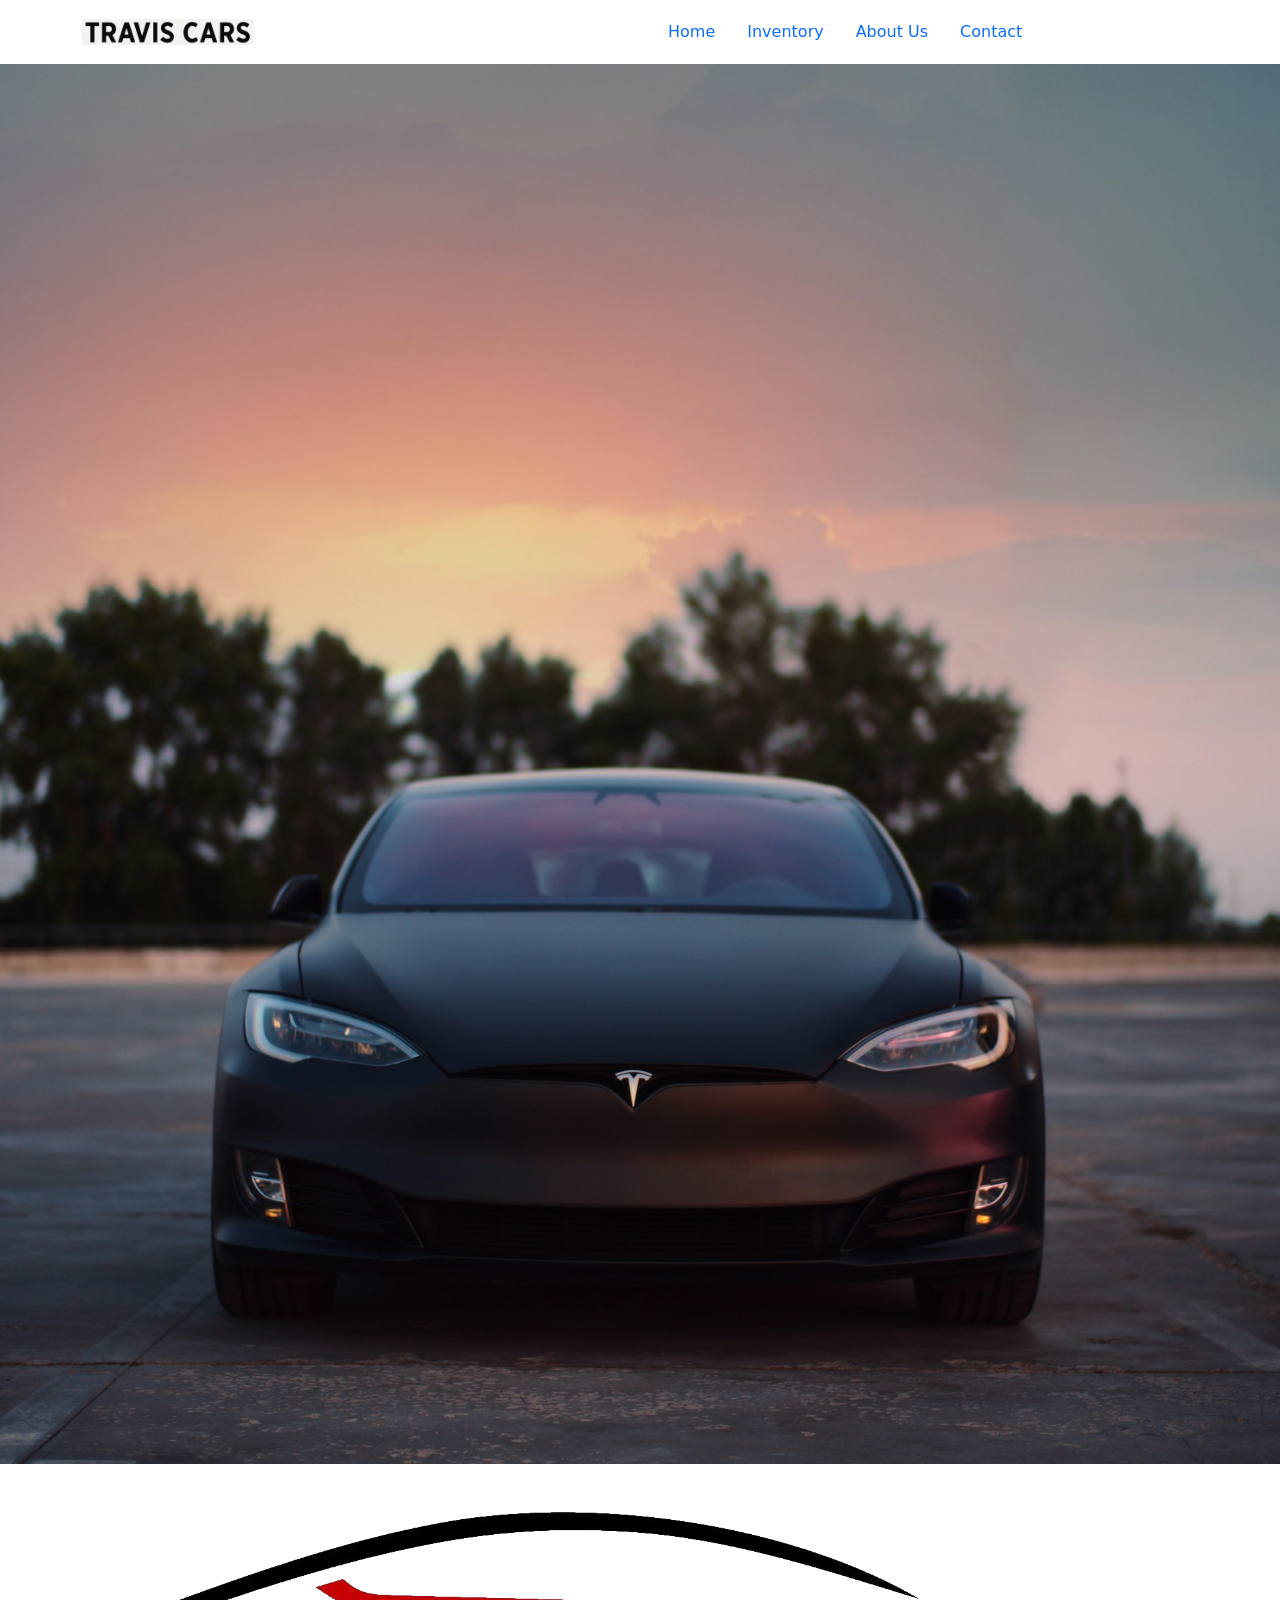
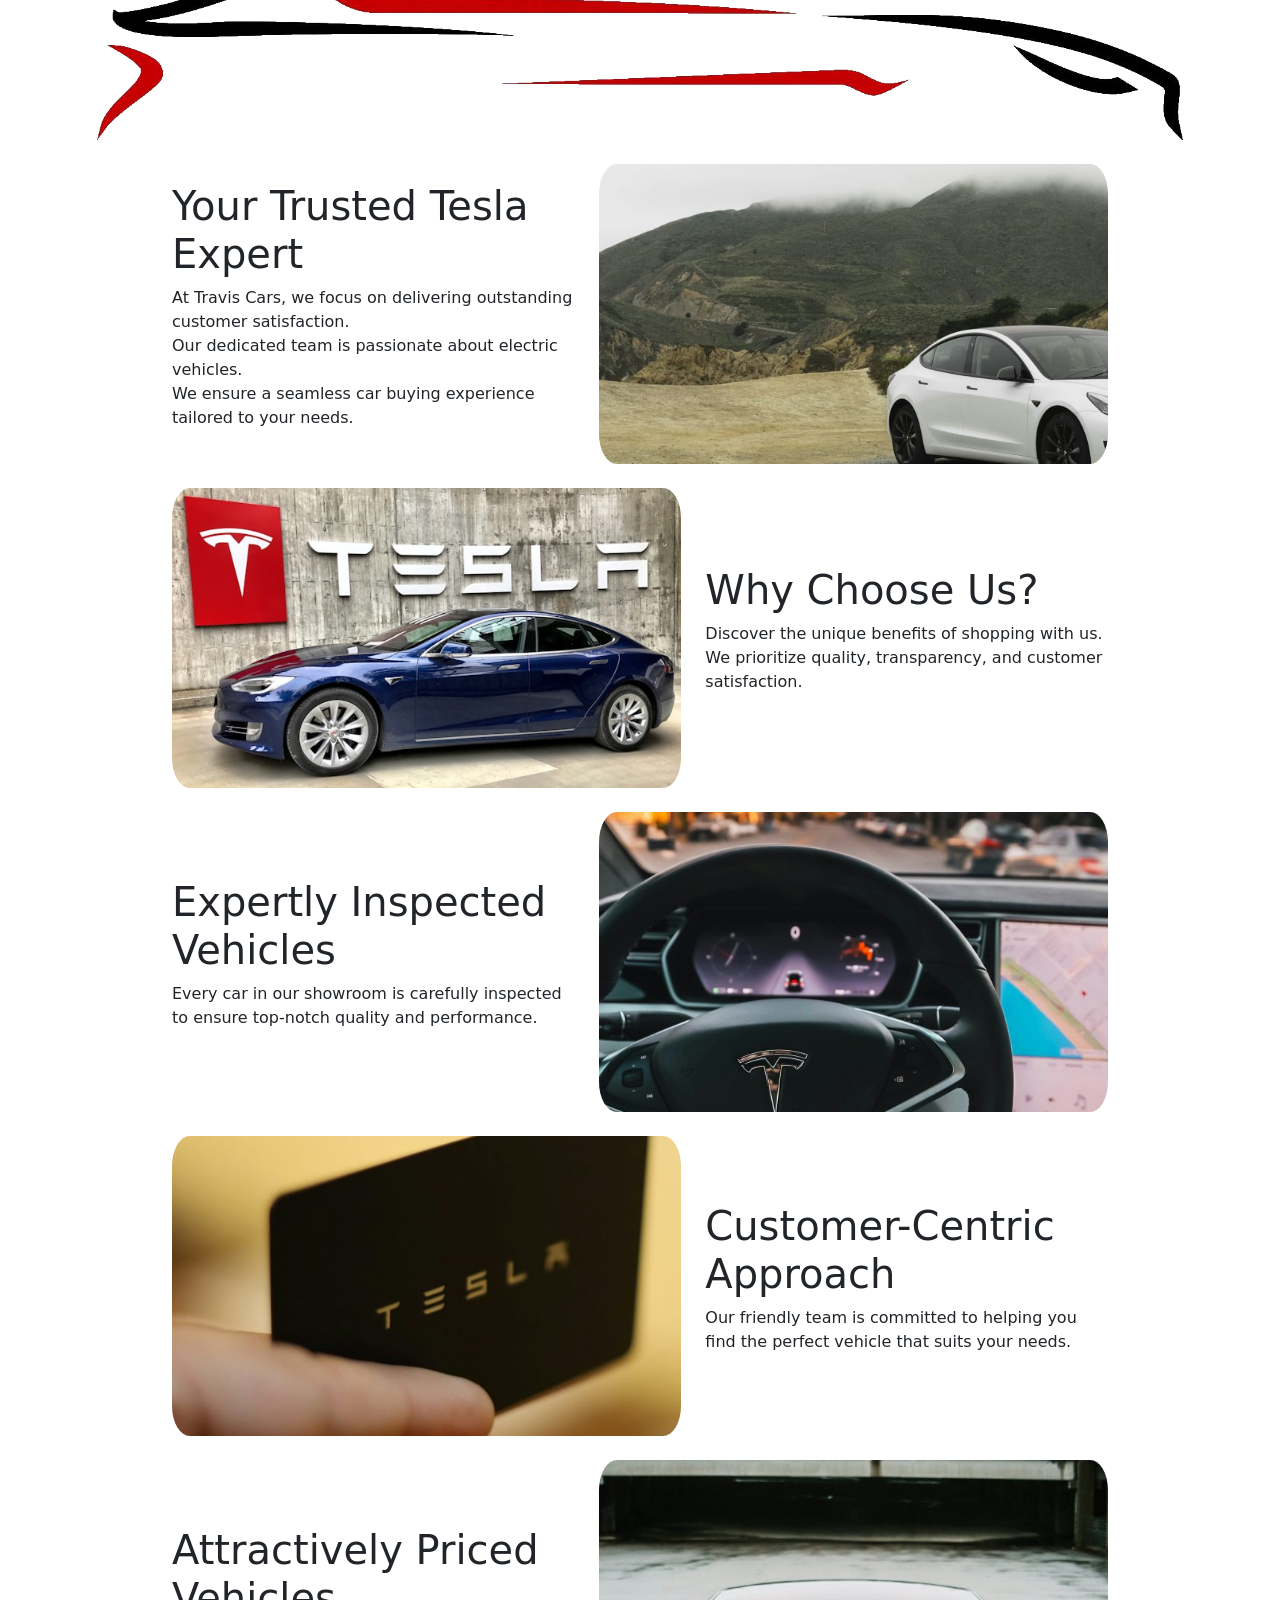
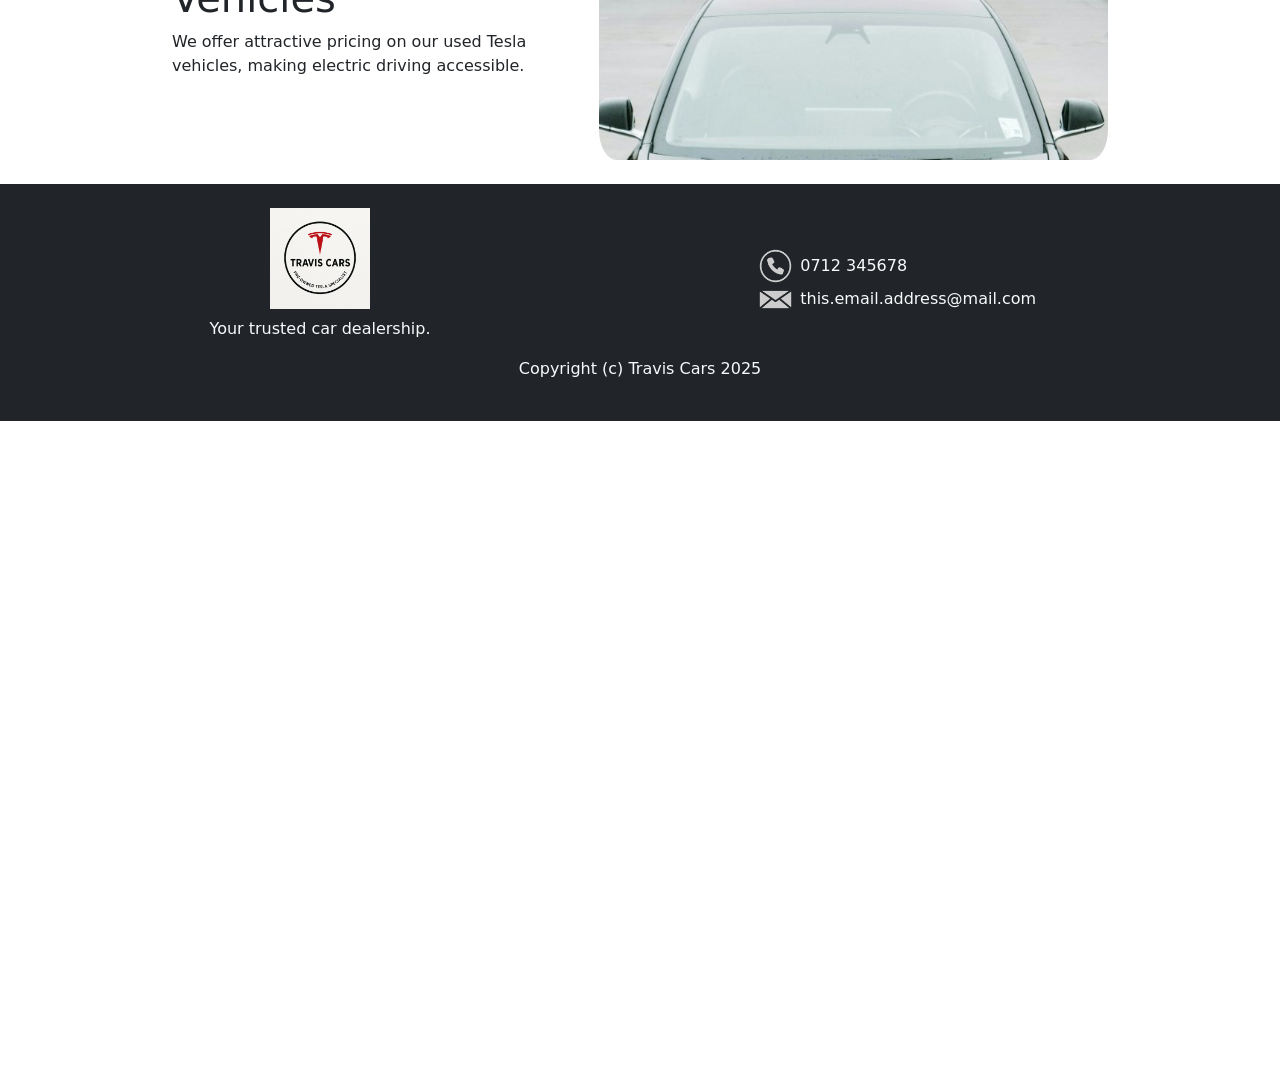
==== index.html @ 4737e1dd "Initial creation of main page Hero image, about us tiles, header, footer, with video at bottom for g" ====
<!DOCTYPE html>
<html lang="en">
<head>
    <meta charset="UTF-8">
    <meta name="viewport" content="width=device-width, initial-scale=1.0">
    <title>Document</title>

    <link href="https://cdn.jsdelivr.net/npm/bootstrap@5.0.2/dist/css/bootstrap.min.css" rel="stylesheet" integrity="sha384-EVSTQN3/azprG1Anm3QDgpJLIm9Nao0Yz1ztcQTwFspd3yD65VohhpuuCOmLASjC" crossorigin="anonymous">
    <link href="https://fonts.cdnfonts.com/css/dejavu-sans" rel="stylesheet" defer>
    <link rel="stylesheet" href="./css/styles.css">
</head>
<body>
    <!-- Titlebar: branding, quick links -->
    <header class="container py-1 smoke-bg">
        <div class="row justify-content-between align-items-center">
            <div class="col">
                <img src="./img/travis-logo-sml-172x26.png" alt="Travis cars logo">
            </div>
            <div class="navbar col">
                <ul class="nav">
                    <li class="nav-item"><a class="nav-link" href="#">Home</a></li>
                    <li class="nav-item"><a class="nav-link" href="#">Inventory</a></li>
                    <li class="nav-item"><a class="nav-link" href="#">About Us</a></li>
                    <li class="nav-item"><a class="nav-link" href="#">Contact</a></li>
                </ul>
            </div>
        </div>
    </header>

    <!-- Main content -->
    <main>
        <!-- Hero and carousel and titles -->
        <!-- TODO overlay titles over the bk image and build a carousel -->
        <div class="row">
            <img class="col-12 p-0" src="./img/model-s-front-sunset-1980x2880.jpg" 
                alt="Car parked at sunset" style="height: 1400px; object-fit: cover;">
        </div>

        <!-- car sillouette delineator -->
        <div class="row white-bg justify-content-center">
            <img src="./img/tesla-silhouette-1666x350.png" alt="Silhouette of a car" class="col-10 p-0 mt-5">
        </div>

        <!-- Trusted experts, Why choose us, etc.  Pairs -->
        <section class="container-fluid">

            <!-- Trusted experts -->
            <div class="row justify-content-center align-items-center my-4 gap-0">
                <div class="col-4">
                    <h1>Your Trusted Tesla Expert</h1>
                    <p>
                        At Travis Cars, we focus on delivering outstanding customer satisfaction.<br>
                        Our dedicated team is passionate about electric vehicles. <br>
                        We ensure a seamless car buying experience tailored to your needs.
                    </p>
                </div>
                <img src="./img/tesla-in-front-of=hillside-683x683.jpg" 
                    alt="Car parked in front of misty hillside" class="col-5" 
                    style="height: 300px; object-fit: cover; border-radius: 30px;">
            </div>

            <!-- Why Choose Us -->
            <div class="row justify-content-center align-items-center my-4 gap-0">
                <img src="./img/model-s-in-front-of-sign-683x455.jpg" 
                    alt="Car in front of signage" class="col-5 object-fit-cover"
                    style="height: 300px; object-fit: cover; border-radius: 30px;">
                <div class="col-4">
                    <h1>Why Choose Us?</h1>
                    <p>
                        Discover the unique benefits of shopping with us.<br>
                        We prioritize quality, transparency, and customer satisfaction.
                    </p>
                </div>
            </div>
           
            <!-- Inspected Vehicles -->
            <div class="row justify-content-center align-items-center my-4 gap-0">
                <div class="col-4">
                    <h1>Expertly Inspected Vehicles</h1>
                    <p>
                        Every car in our showroom is carefully inspected to ensure top-notch quality and performance.
                    </p>
                </div>
                <img src="./img/steering-wheel-683x683.jpg" 
                    alt="Steering wheel image" class="col-5"
                    style="height: 300px; object-fit: cover; border-radius: 30px;">
            </div>

            <!-- Customer Centric -->
            <div class="row justify-content-center align-items-center my-4 gap-0">
                <img src="./img/key-card-683x683.jpg" 
                    alt="Tesla keycard image" class="col-5"
                    style="height: 300px; object-fit: cover; border-radius: 30px;">
                <div class="col-4">
                    <h1>Customer-Centric Approach</h1>
                    <p>
                        Our friendly team is committed to helping you find the perfect vehicle that suits your needs.
                    </p>
                </div>
            </div>
 
            <!-- Attractive Pricing -->
            <div class="row justify-content-center align-items-center my-4 gap-0">
                <div class="col-4">
                    <h1>Attractively Priced Vehicles</h1>
                    <p>
                        We offer attractive pricing on our used Tesla vehicles, making electric driving accessible.
                    </p>
                </div>
                <img src="./img/car-nose-view-683x683.jpg" 
                    alt="Car nose view image" class="col-5"
                    style="height: 300px; object-fit: cover; border-radius: 30px;">
            </div>
        </section>

        <!-- Testimonials and statistics carousel -->

        <!-- Contact us form, contacts, and map -->
    </main>

    <!-- Footer Section -->
    <footer class="container-fluid bg-dark text-light py-4 justify-content-around">

        <div class="row justify-content-around align-items-center">

            <!-- Footer branding -->
            <div class="col-4">
                <div class="d-flex flex-column justify-content-center align-items-center gap-2">
                    <img src="./img/travis-logo-188x188.png" alt="" class="img-fluid col-3">
                    <p class="">Your trusted car dealership.</p>
                </div>
            </div>

            <!-- Contacts -->
            <div class="col-4">
                <div class="d-flex gap-2 align-items-center">
                        <img src="./img/telephone-icon-256.png" alt="phone icon" class="img-fluid col-1" style="filter: invert(80%);">
                        <p class="m-0">0712 345678</p>
                    </div>
                    <div class="d-flex gap-2 align-items-center">
                        <img src="./img/email-icon-2-256.png" alt="email icon" class="img-fluid col-1" style="filter: invert(80%);">
                        <p class="m-0">this.email.address@mail.com</p>
                    </div>
                </div>
            </div>
        </div>

        <!-- Copyright -->
        <p class="text-center">Copyright (c) Travis Cars 2025</p>
    </footer>


<!-- TODO for now, just dropped in at bottom of the page.  JS needed to slow down the video and listen for
    end events.  JS keeps a list of videos that will be played one after another. -->
<video autoplay muted loop playsinline id="tesla-bg" style="width: 100%; object-fit: cover; ">
  <source src="https://www.pexels.com/download/video/8065325/" type="video/mp4" class="p-0 m-0 border-0">
  Your browser does not support the video tag.
</video>


    <script src="https://cdn.jsdelivr.net/npm/bootstrap@5.0.2/dist/js/bootstrap.bundle.min.js" integrity="sha384-MrcW6ZMFYlzcLA8Nl+NtUVF0sA7MsXsP1UyJoMp4YLEuNSfAP+JcXn/tWtIaxVXM" crossorigin="anonymous"></script>
</body>
</html>
---- css/styles.css ----
body {
    font-family: 'DejaVu Sans', sans-serif;
}
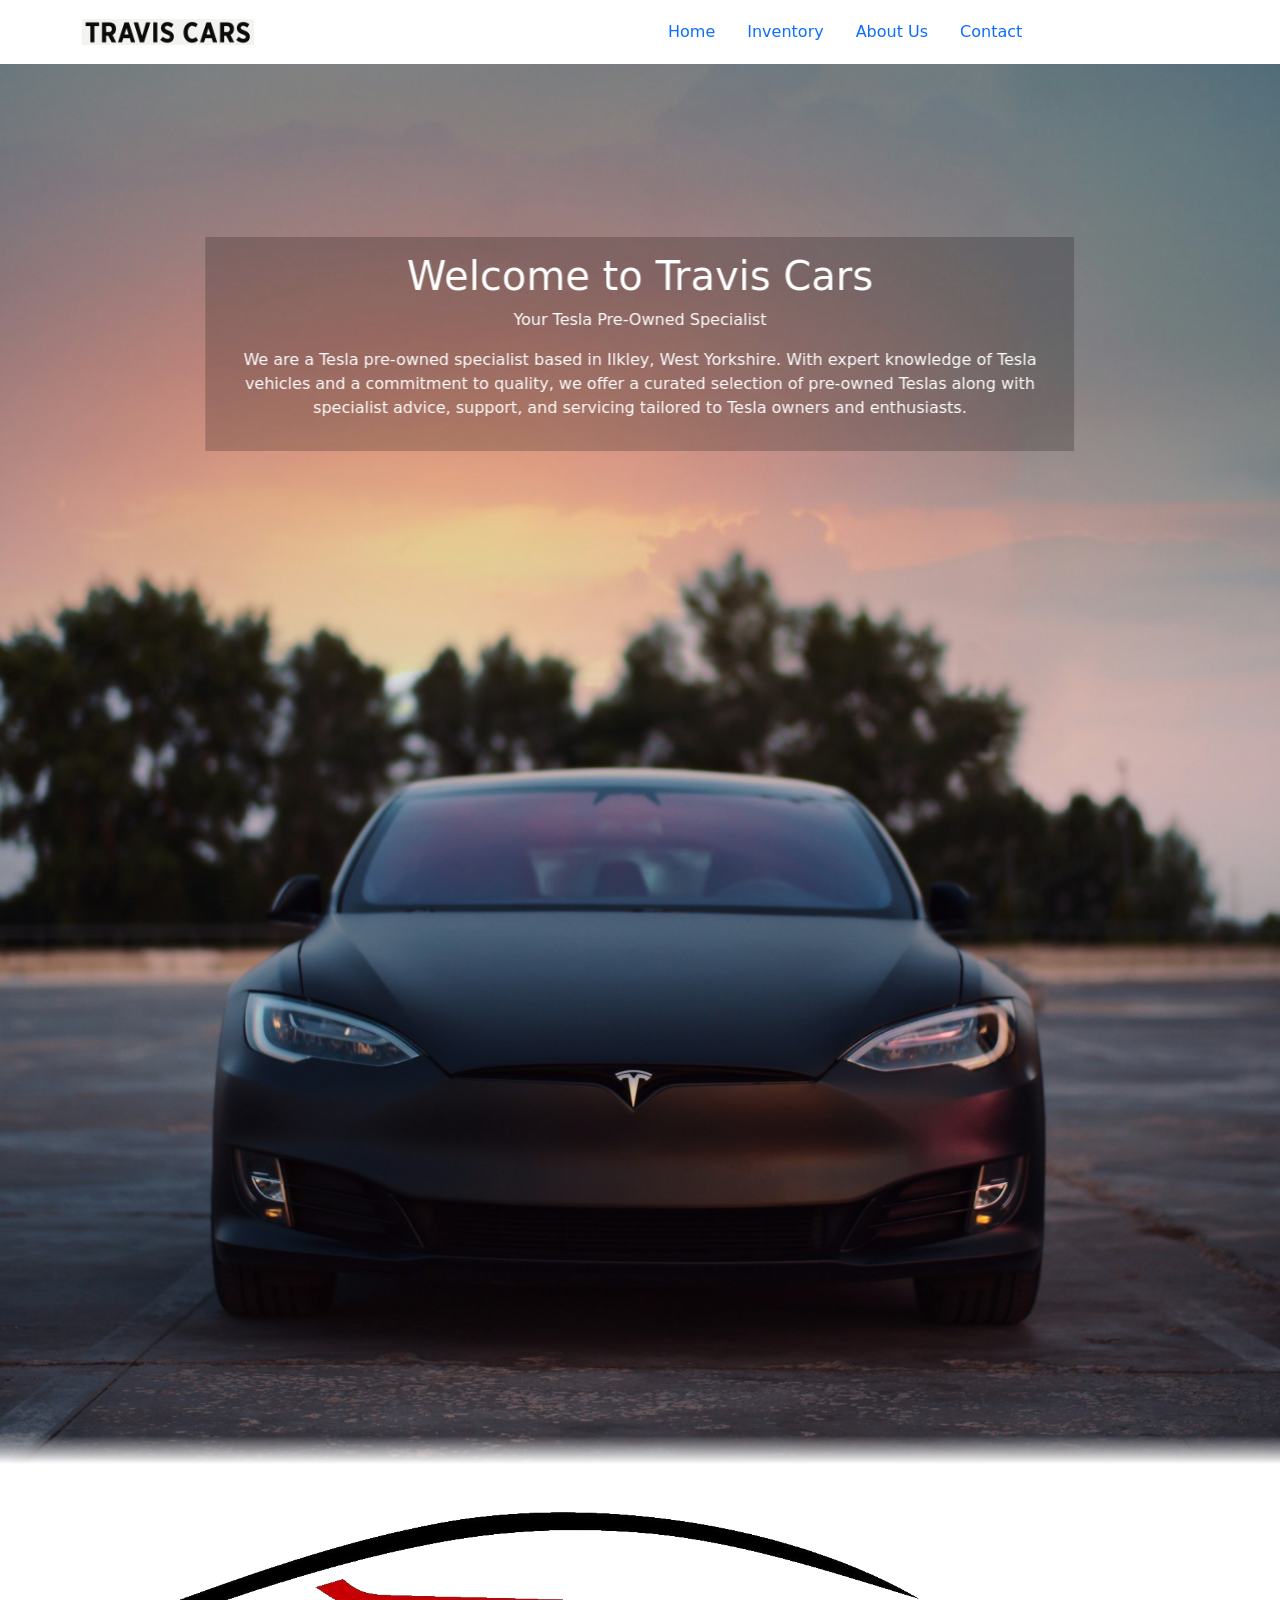
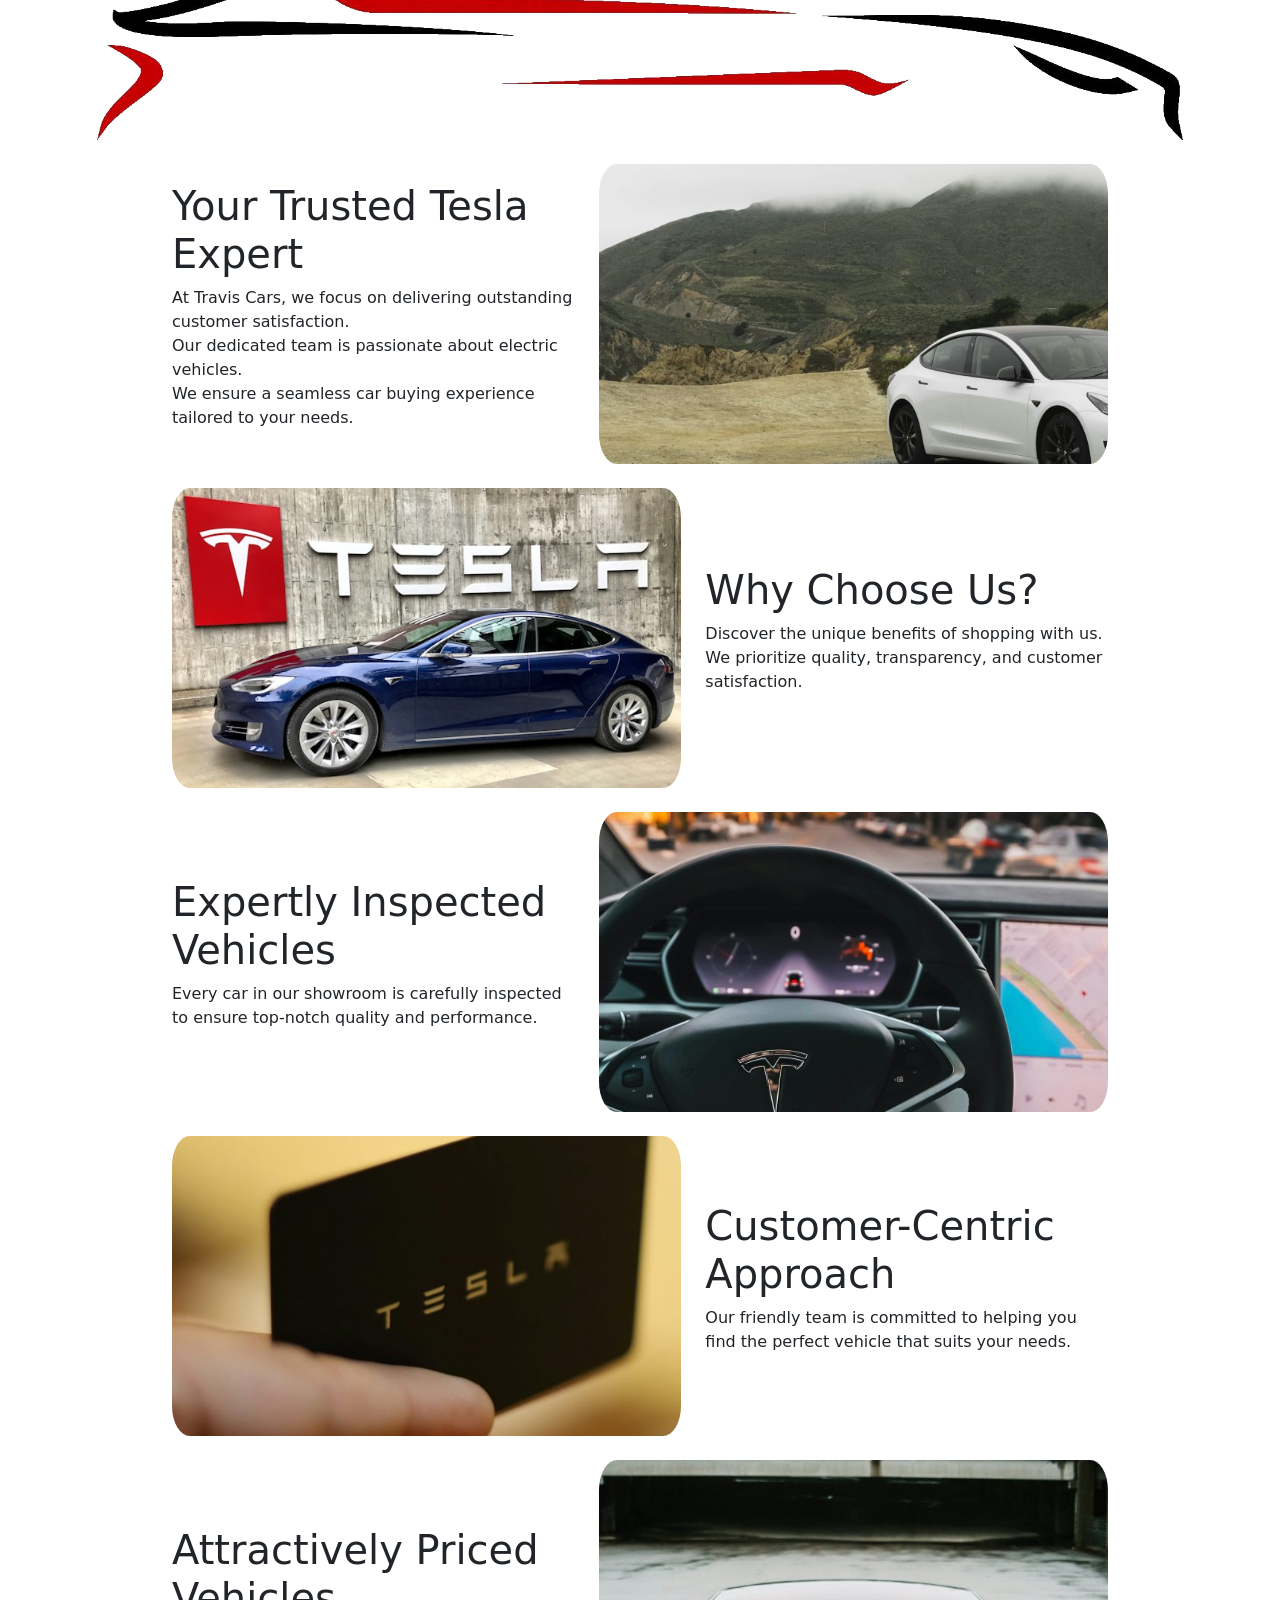
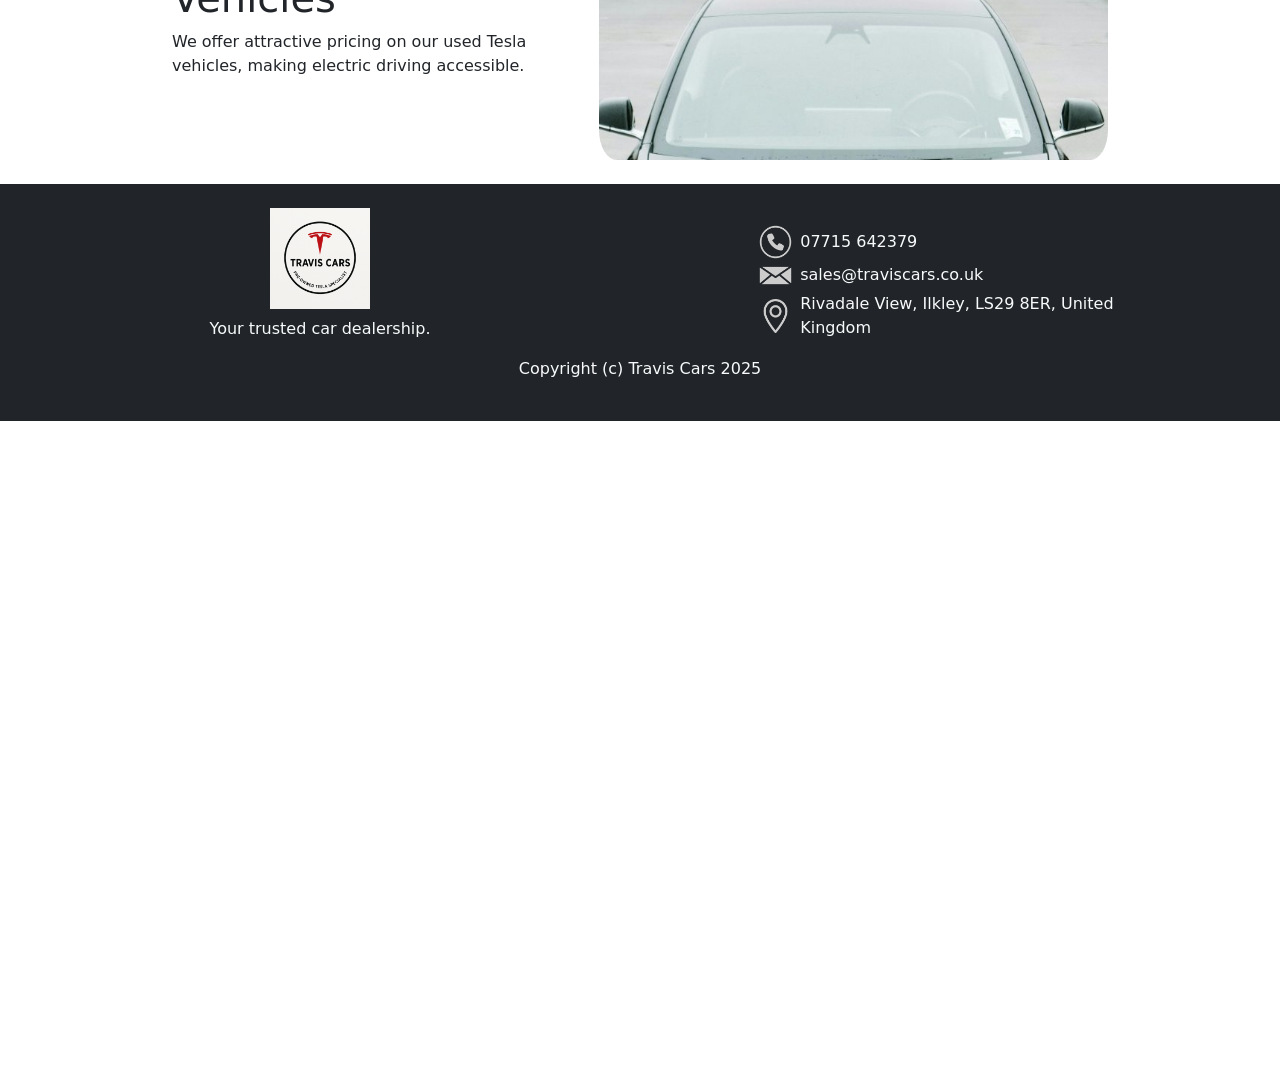
==== commit ff2b1aef: "Hero overlay title, and footer updates Organised footer some more - added address with icon. Overlay" ====
--- a/index.html
+++ b/index.html
@@ -31,9 +31,22 @@
     <main>
         <!-- Hero and carousel and titles -->
         <!-- TODO overlay titles over the bk image and build a carousel -->
-        <div class="row">
-            <img class="col-12 p-0" src="./img/model-s-front-sunset-1980x2880.jpg" 
-                alt="Car parked at sunset" style="height: 1400px; object-fit: cover;">
+        <div class="row position-relative">
+            <img class="col-12 p-0" src="./img/model-s-front-sunset-1980x2880.jpg" alt="Car parked at sunset" 
+                style="height: 1400px; object-fit: cover; mask-image: 
+                    linear-gradient(to bottom, black 90%, transparent 100%);
+                    -webkit-mask-image: linear-gradient(to bottom, gray 98%, transparent 100%);">
+            <div class="position-absolute start-50 translate-middle text-center text-white col-8 fade-in-bk-titles"
+                style="" id="welcome-titles">
+                <div class="fade-in-titles">
+                    <h1>Welcome to Travis Cars </h1>
+                    <p>Your Tesla Pre-Owned Specialist</p>
+                    <p>We are a Tesla pre-owned specialist based in Ilkley, West Yorkshire. 
+                        With expert knowledge of Tesla vehicles and a commitment to quality, 
+                        we offer a curated selection of pre-owned Teslas along with specialist 
+                        advice, support, and servicing tailored to Tesla owners and enthusiasts.</p>
+                </div>
+            </div>
         </div>
 
         <!-- car sillouette delineator -->
@@ -135,11 +148,15 @@
             <div class="col-4">
                 <div class="d-flex gap-2 align-items-center">
                         <img src="./img/telephone-icon-256.png" alt="phone icon" class="img-fluid col-1" style="filter: invert(80%);">
-                        <p class="m-0">0712 345678</p>
+                        <p class="m-0">07715 642379</p>
                     </div>
                     <div class="d-flex gap-2 align-items-center">
                         <img src="./img/email-icon-2-256.png" alt="email icon" class="img-fluid col-1" style="filter: invert(80%);">
-                        <p class="m-0">this.email.address@mail.com</p>
+                        <p class="m-0">sales@traviscars.co.uk</p>
+                    </div>
+                    <div class="d-flex gap-2 align-items-center">
+                        <img src="./img/maps-and-flags.png" alt="address icon" class="img-fluid col-1" style="filter: invert(80%);">
+                        <p class="m-0">Rivadale View, Ilkley, LS29 8ER, United Kingdom</p>
                     </div>
                 </div>
             </div>
--- a/css/styles.css
+++ b/css/styles.css
@@ -1,3 +1,47 @@
 body {
     font-family: 'DejaVu Sans', sans-serif;
+}
+
+h1 {
+    font-style:bold;
+}
+
+#welcome-titles {
+    > h1 {
+         font-size: 3rem;
+    }
+
+    > p {
+        font-size: 1rem;
+    }
+
+    background-color: rgba(1,1, 1, 0.2);
+    padding: 15px;
+    top: 20%;
+}
+
+.fade-in-bk-titles {
+    animation: 
+        fade-in-titles-animation 1s /* duration */ 
+        steps(100) /* ensures a hard on/off toggle */ 
+        1; 
+    animation-delay: 1s;
+    animation-fill-mode: forwards;
+    opacity: 0;
+}
+@keyframes fade-in-titles-animation {
+    0%   { opacity: 0; }
+    100% { opacity: 1; }
+}.fade-in-titles {
+    animation: 
+        fade-in-titles-animation 1s /* duration */ 
+        steps(100) /* ensures a hard on/off toggle */ 
+        1; 
+    animation-delay: 2s;
+    animation-fill-mode: forwards;
+    opacity: 0;
+}
+@keyframes fade-in-titles-animation {
+    0%   { opacity: 0; }
+    100% { opacity: 1; }
 }
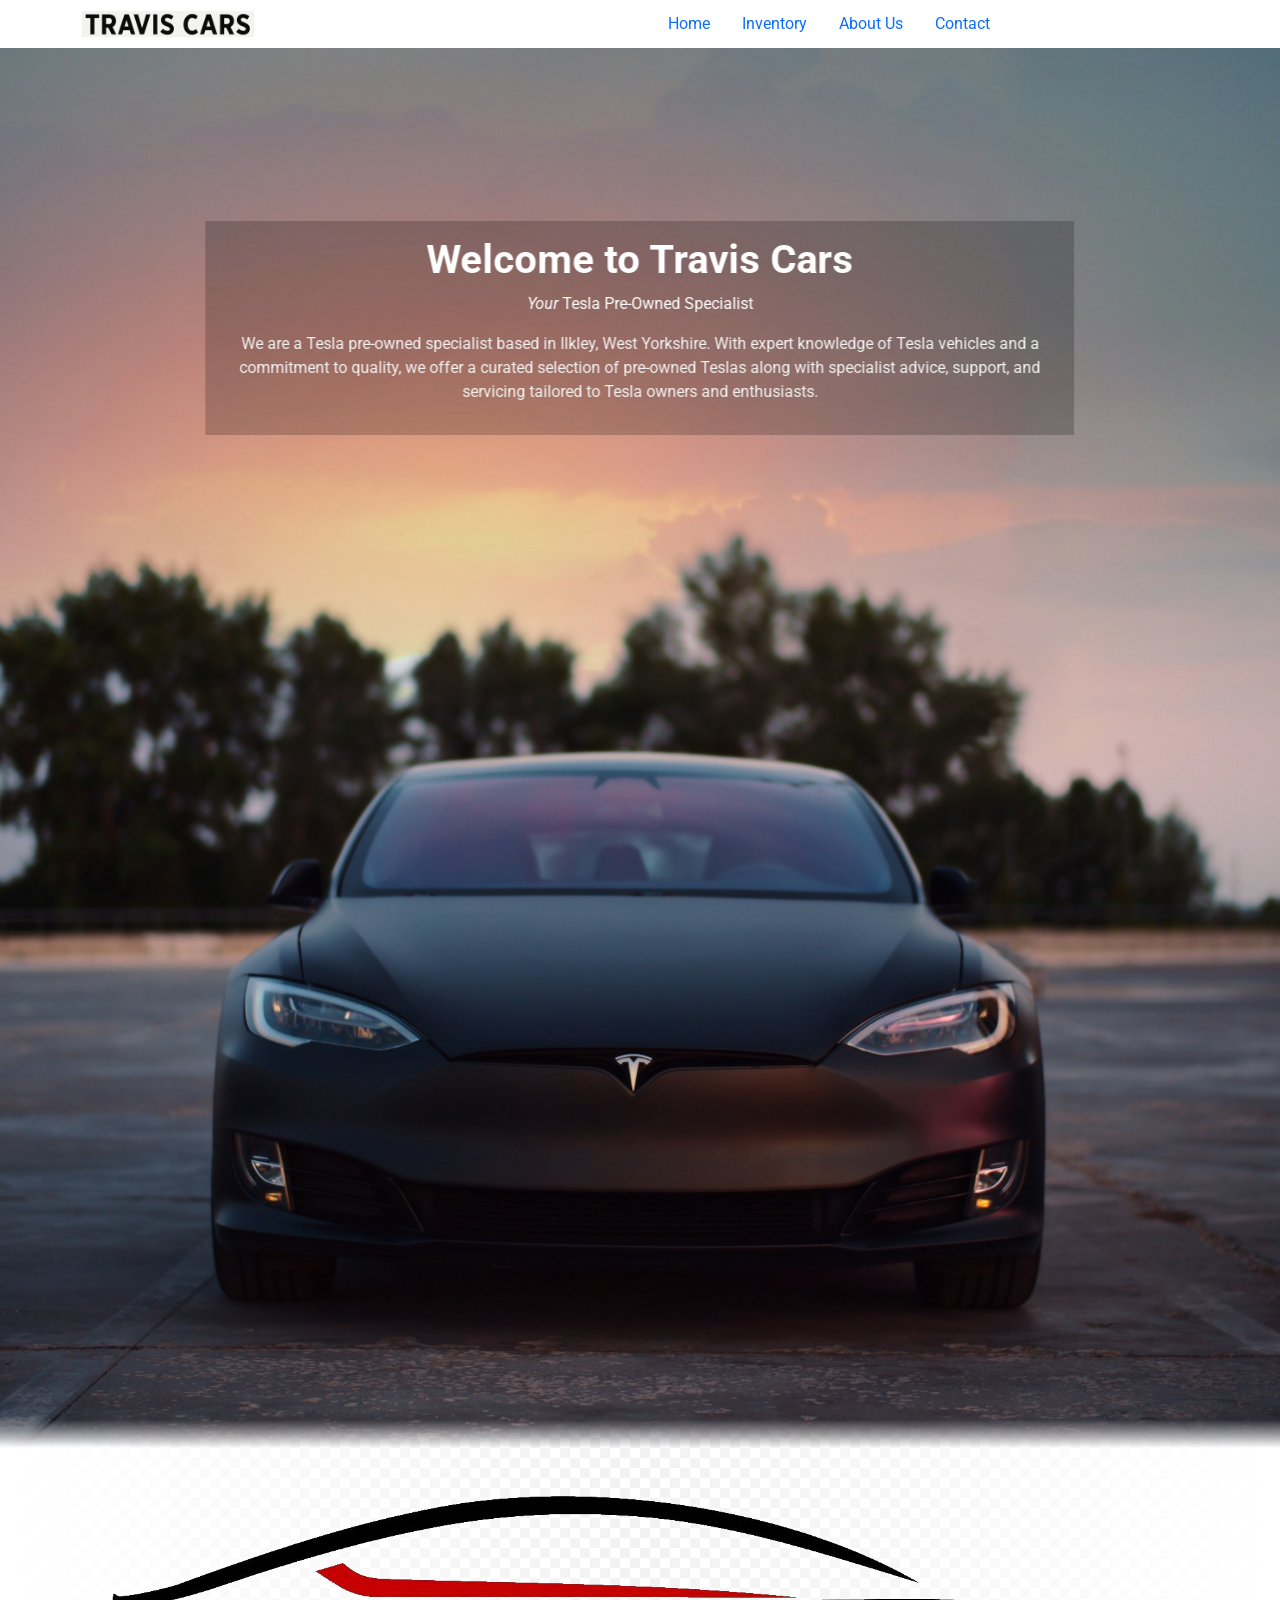
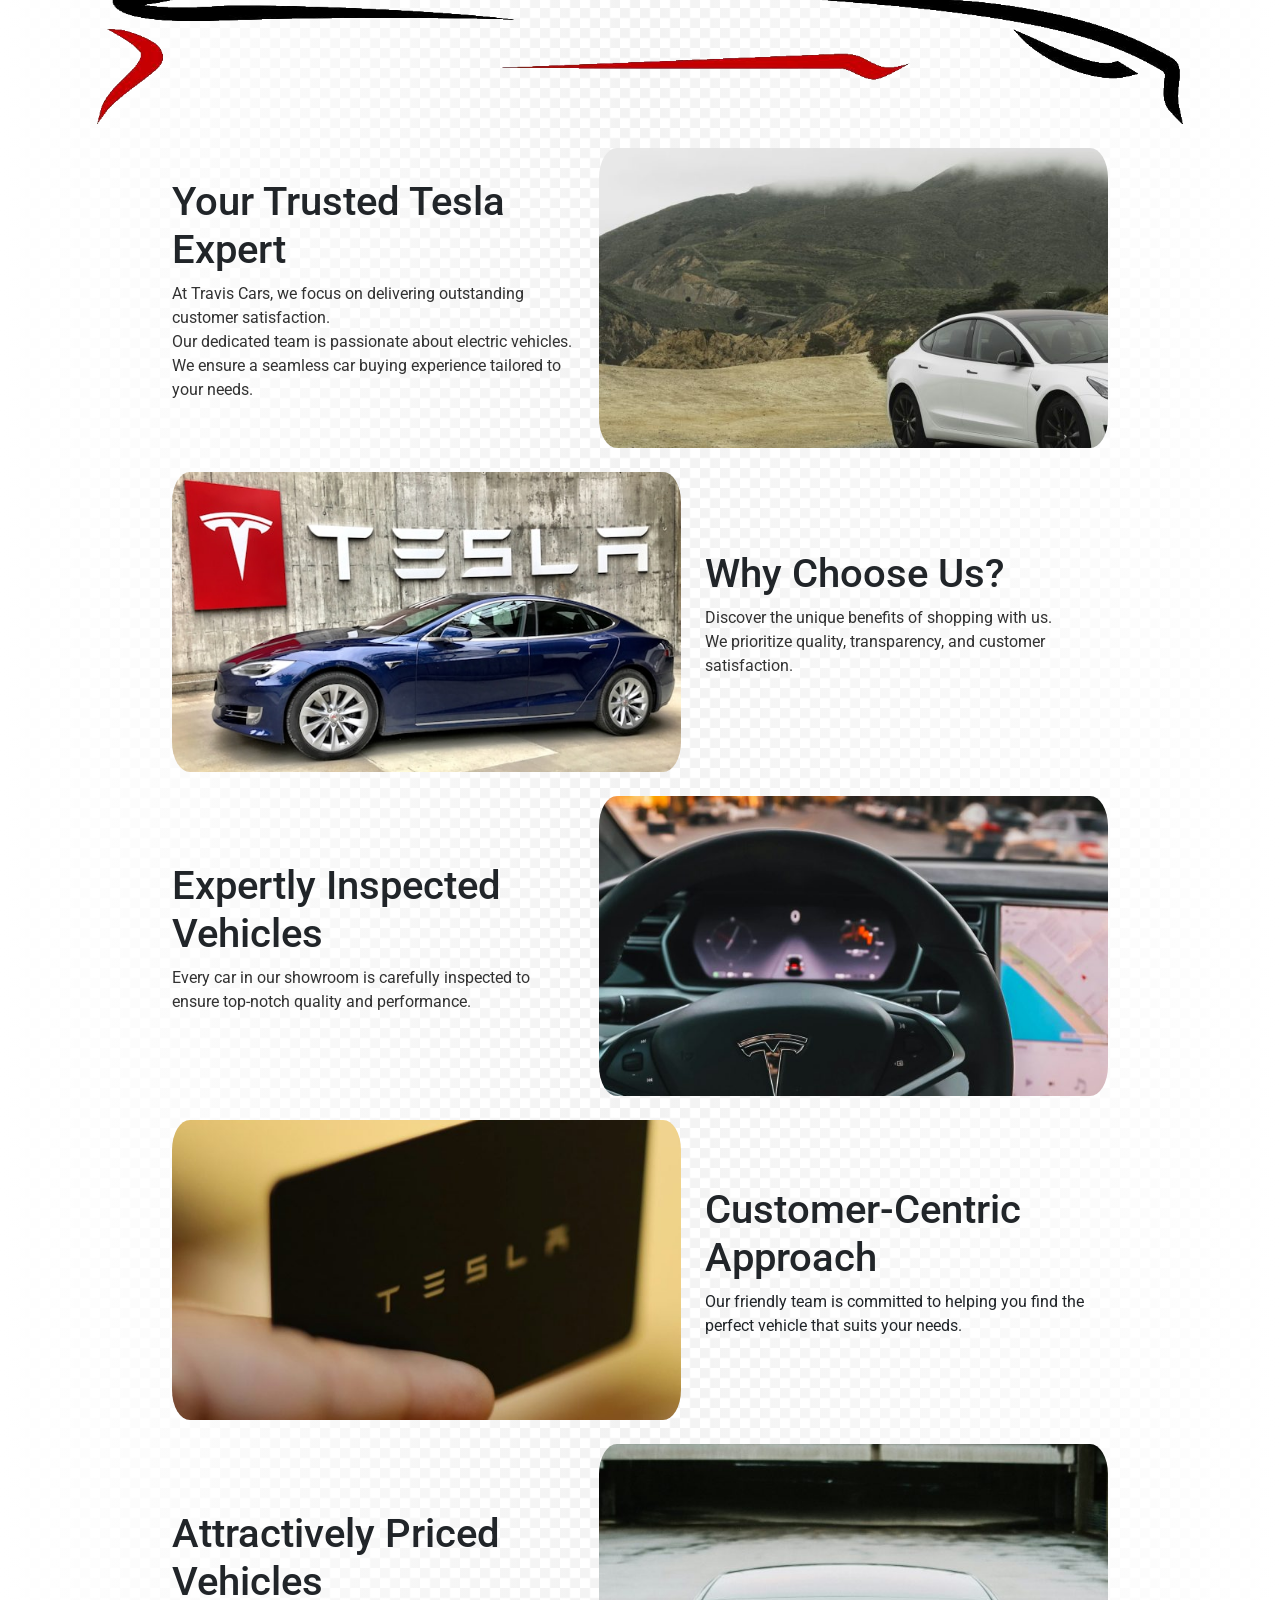
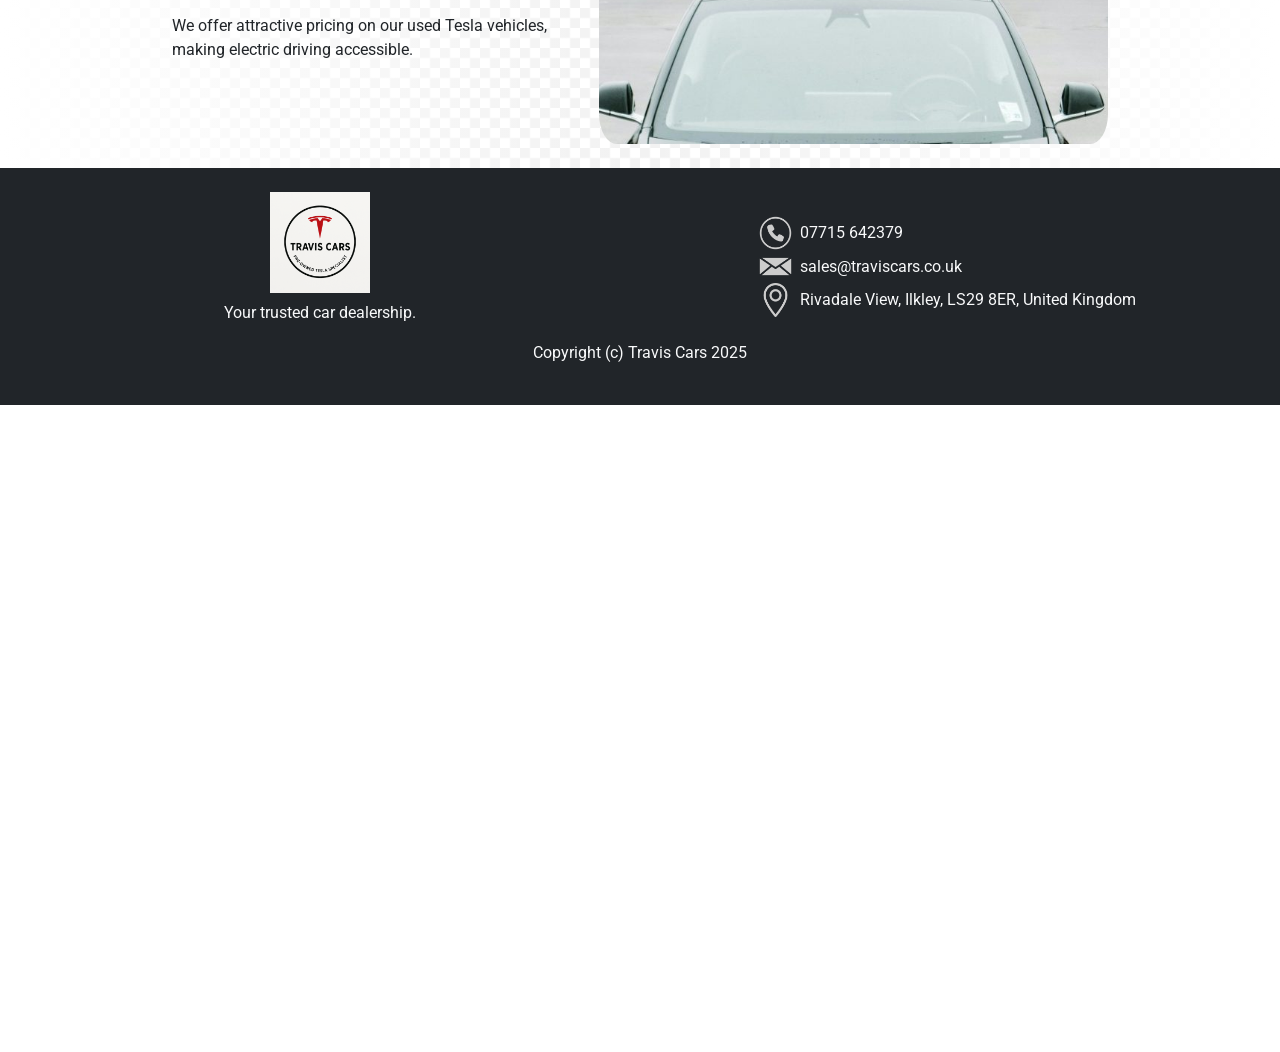
==== commit c2123758: "Minor updates to font, text color, and background Background now has a pattern to it, and using Goog" ====
--- a/index.html
+++ b/index.html
@@ -6,7 +6,11 @@
     <title>Document</title>
 
     <link href="https://cdn.jsdelivr.net/npm/bootstrap@5.0.2/dist/css/bootstrap.min.css" rel="stylesheet" integrity="sha384-EVSTQN3/azprG1Anm3QDgpJLIm9Nao0Yz1ztcQTwFspd3yD65VohhpuuCOmLASjC" crossorigin="anonymous">
-    <link href="https://fonts.cdnfonts.com/css/dejavu-sans" rel="stylesheet" defer>
+
+    <link rel="preconnect" href="https://fonts.googleapis.com">
+    <link rel="preconnect" href="https://fonts.gstatic.com" crossorigin>
+    <link href="https://fonts.googleapis.com/css2?family=Just+Another+Hand&family=Montserrat:ital,wght@0,100..900;1,100..900&family=Roboto:ital,wght@0,100..900;1,100..900&family=Space+Mono:ital,wght@0,400;0,700;1,400;1,700&display=swap" rel="stylesheet">
+
     <link rel="stylesheet" href="./css/styles.css">
 </head>
 <body>
@@ -16,7 +20,7 @@
             <div class="col">
                 <img src="./img/travis-logo-sml-172x26.png" alt="Travis cars logo">
             </div>
-            <div class="navbar col">
+            <div class="navbar col m-0 p-0">
                 <ul class="nav">
                     <li class="nav-item"><a class="nav-link" href="#">Home</a></li>
                     <li class="nav-item"><a class="nav-link" href="#">Inventory</a></li>
@@ -36,11 +40,13 @@
                 style="height: 1400px; object-fit: cover; mask-image: 
                     linear-gradient(to bottom, black 90%, transparent 100%);
                     -webkit-mask-image: linear-gradient(to bottom, gray 98%, transparent 100%);">
+
+            <!-- Overlay titles over the background image -->
             <div class="position-absolute start-50 translate-middle text-center text-white col-8 fade-in-bk-titles"
-                style="" id="welcome-titles">
+                id="welcome-titles">
                 <div class="fade-in-titles">
-                    <h1>Welcome to Travis Cars </h1>
-                    <p>Your Tesla Pre-Owned Specialist</p>
+                    <h1 class="fw-bold">Welcome to Travis Cars </h1>
+                    <p><em>Your</em> Tesla Pre-Owned Specialist</p>
                     <p>We are a Tesla pre-owned specialist based in Ilkley, West Yorkshire. 
                         With expert knowledge of Tesla vehicles and a commitment to quality, 
                         we offer a curated selection of pre-owned Teslas along with specialist 
@@ -61,7 +67,7 @@
             <div class="row justify-content-center align-items-center my-4 gap-0">
                 <div class="col-4">
                     <h1>Your Trusted Tesla Expert</h1>
-                    <p>
+                    <p class="trusted-sml-text">
                         At Travis Cars, we focus on delivering outstanding customer satisfaction.<br>
                         Our dedicated team is passionate about electric vehicles. <br>
                         We ensure a seamless car buying experience tailored to your needs.
@@ -79,7 +85,7 @@
                     style="height: 300px; object-fit: cover; border-radius: 30px;">
                 <div class="col-4">
                     <h1>Why Choose Us?</h1>
-                    <p>
+                    <p class="trusted-sml-text">
                         Discover the unique benefits of shopping with us.<br>
                         We prioritize quality, transparency, and customer satisfaction.
                     </p>
@@ -90,7 +96,7 @@
             <div class="row justify-content-center align-items-center my-4 gap-0">
                 <div class="col-4">
                     <h1>Expertly Inspected Vehicles</h1>
-                    <p>
+                    <p class="trusted-sml-text">
                         Every car in our showroom is carefully inspected to ensure top-notch quality and performance.
                     </p>
                 </div>
@@ -113,7 +119,7 @@
             </div>
  
             <!-- Attractive Pricing -->
-            <div class="row justify-content-center align-items-center my-4 gap-0">
+            <div class="row justify-content-center align-items-center pb-4 gap-0">
                 <div class="col-4">
                     <h1>Attractively Priced Vehicles</h1>
                     <p>
--- a/css/styles.css
+++ b/css/styles.css
@@ -1,15 +1,34 @@
+
 body {
-    font-family: 'DejaVu Sans', sans-serif;
+  font-family: "Roboto", sans-serif;
+  font-optical-sizing: auto;
+  font-weight: <weight>;
+  font-style: normal;
+  font-variation-settings: "wdth" 100;
+}
+
+main {
+    background-image: 
+        linear-gradient(to right, 
+        rgba(255, 255, 255, 1) 0%,   
+        rgba(255, 255, 255, 0.95) 50%,
+        rgba(255, 255, 255, 1) 100%  
+        ),
+        url('../img/20251110_201052.png');
+    /* height: 40px; */
+    background-repeat: no-repeat, repeat;
+    background-size: 100%, 20px;
 }
 
 h1 {
-    font-style:bold;
+    font-weight: 500;
 }
 
 #welcome-titles {
-    > h1 {
+    /* > h1 {
          font-size: 3rem;
-    }
+         font-weight: 700;
+    } */
 
     > p {
         font-size: 1rem;
@@ -20,28 +39,31 @@
     top: 20%;
 }
 
+/* Fade in hero titles background */
 .fade-in-bk-titles {
-    animation: 
-        fade-in-titles-animation 1s /* duration */ 
-        steps(100) /* ensures a hard on/off toggle */ 
-        1; 
-    animation-delay: 1s;
-    animation-fill-mode: forwards;
+    animation: fade-in-bk-titles-animation 0.5s ease-out forwards;
     opacity: 0;
 }
-@keyframes fade-in-titles-animation {
-    0%   { opacity: 0; }
-    100% { opacity: 1; }
-}.fade-in-titles {
-    animation: 
-        fade-in-titles-animation 1s /* duration */ 
-        steps(100) /* ensures a hard on/off toggle */ 
-        1; 
-    animation-delay: 2s;
-    animation-fill-mode: forwards;
+@keyframes fade-in-bk-titles-animation {
+    from { opacity: 0; }
+    to   { opacity: 1; }
+}
+
+/* Fade in hero titles text */
+.fade-in-titles {
+    animation: fade-in-titles-animation 0.5s ease-out forwards;
+    animation-delay: 0.5s;
     opacity: 0;
+
+    > p:last-child {
+        color: rgb(242, 242, 242);
+    }
 }
 @keyframes fade-in-titles-animation {
-    0%   { opacity: 0; }
-    100% { opacity: 1; }
+    from { opacity: 0; transform: translateY(10px); }
+    to   { opacity: 1; transform: translateY( 0px); }
+}
+
+.trusted-sml-text {
+    color: rgb(50, 50, 50);
 }
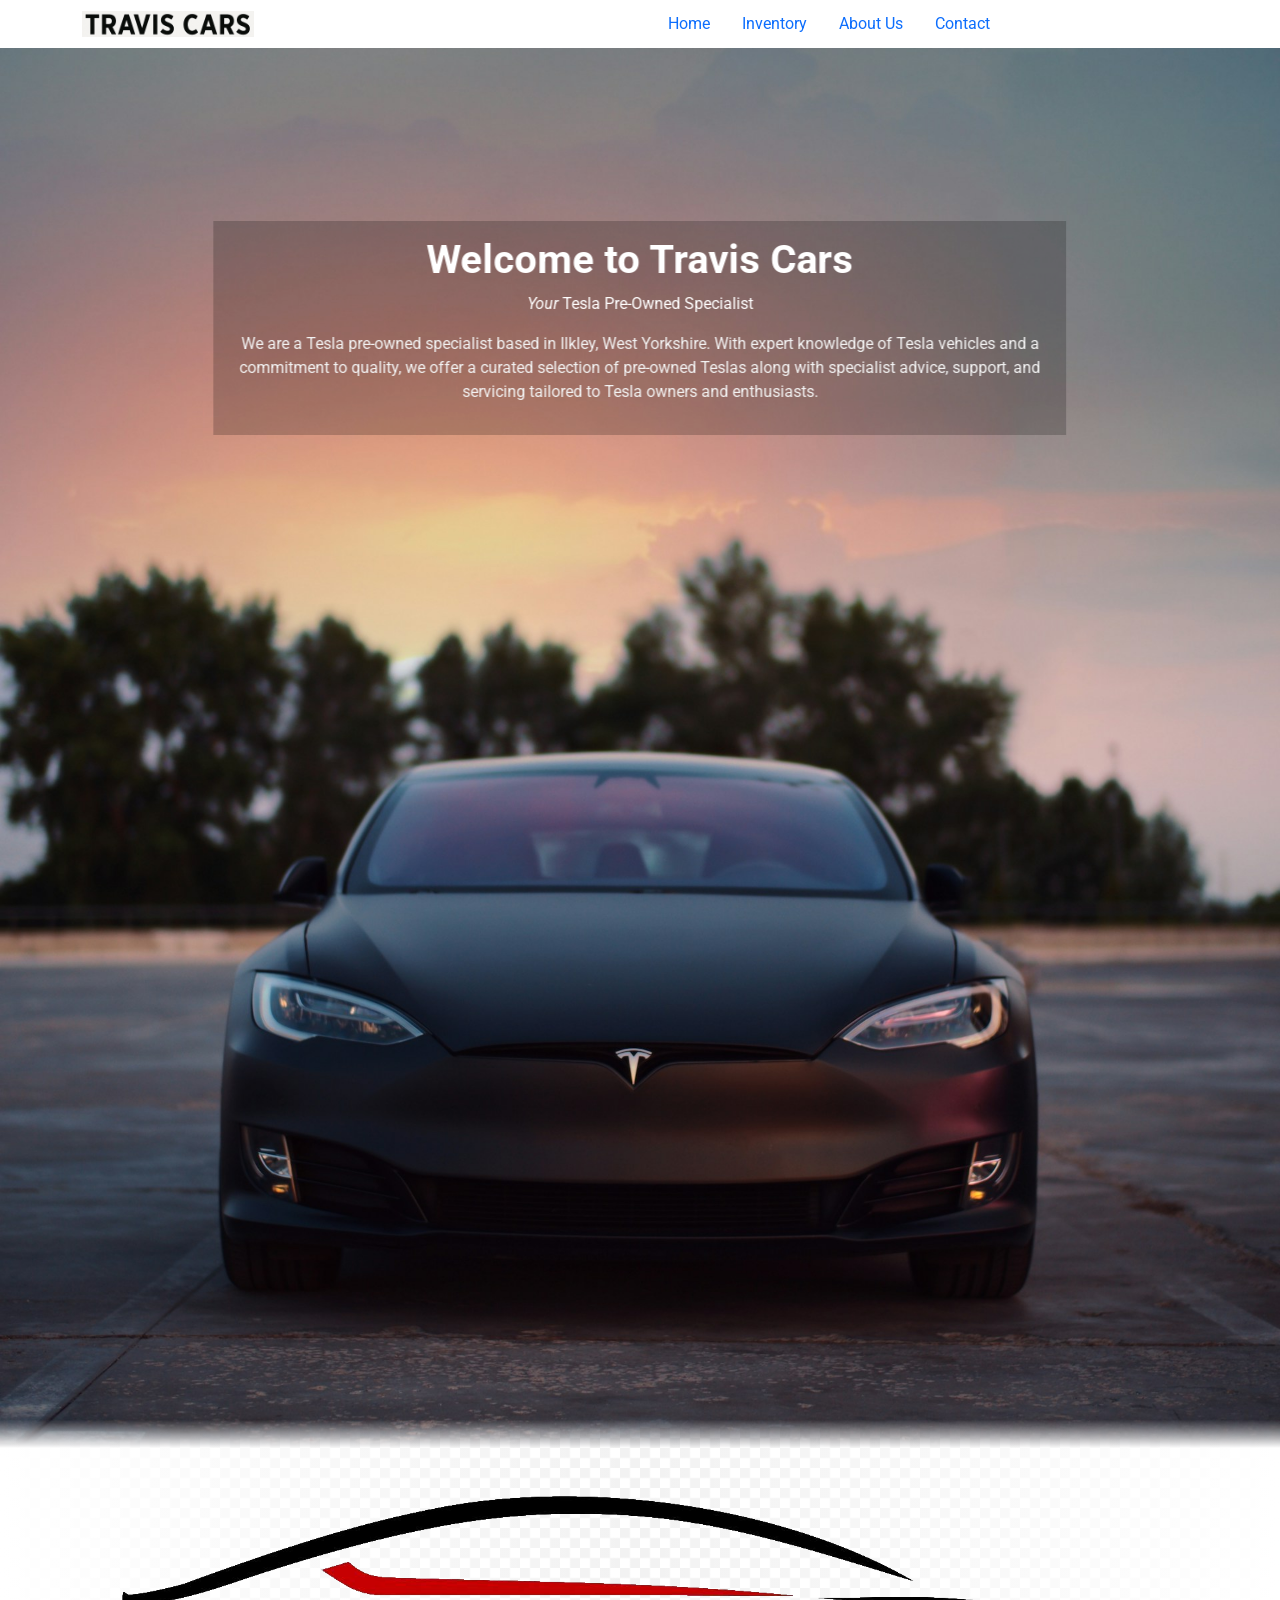
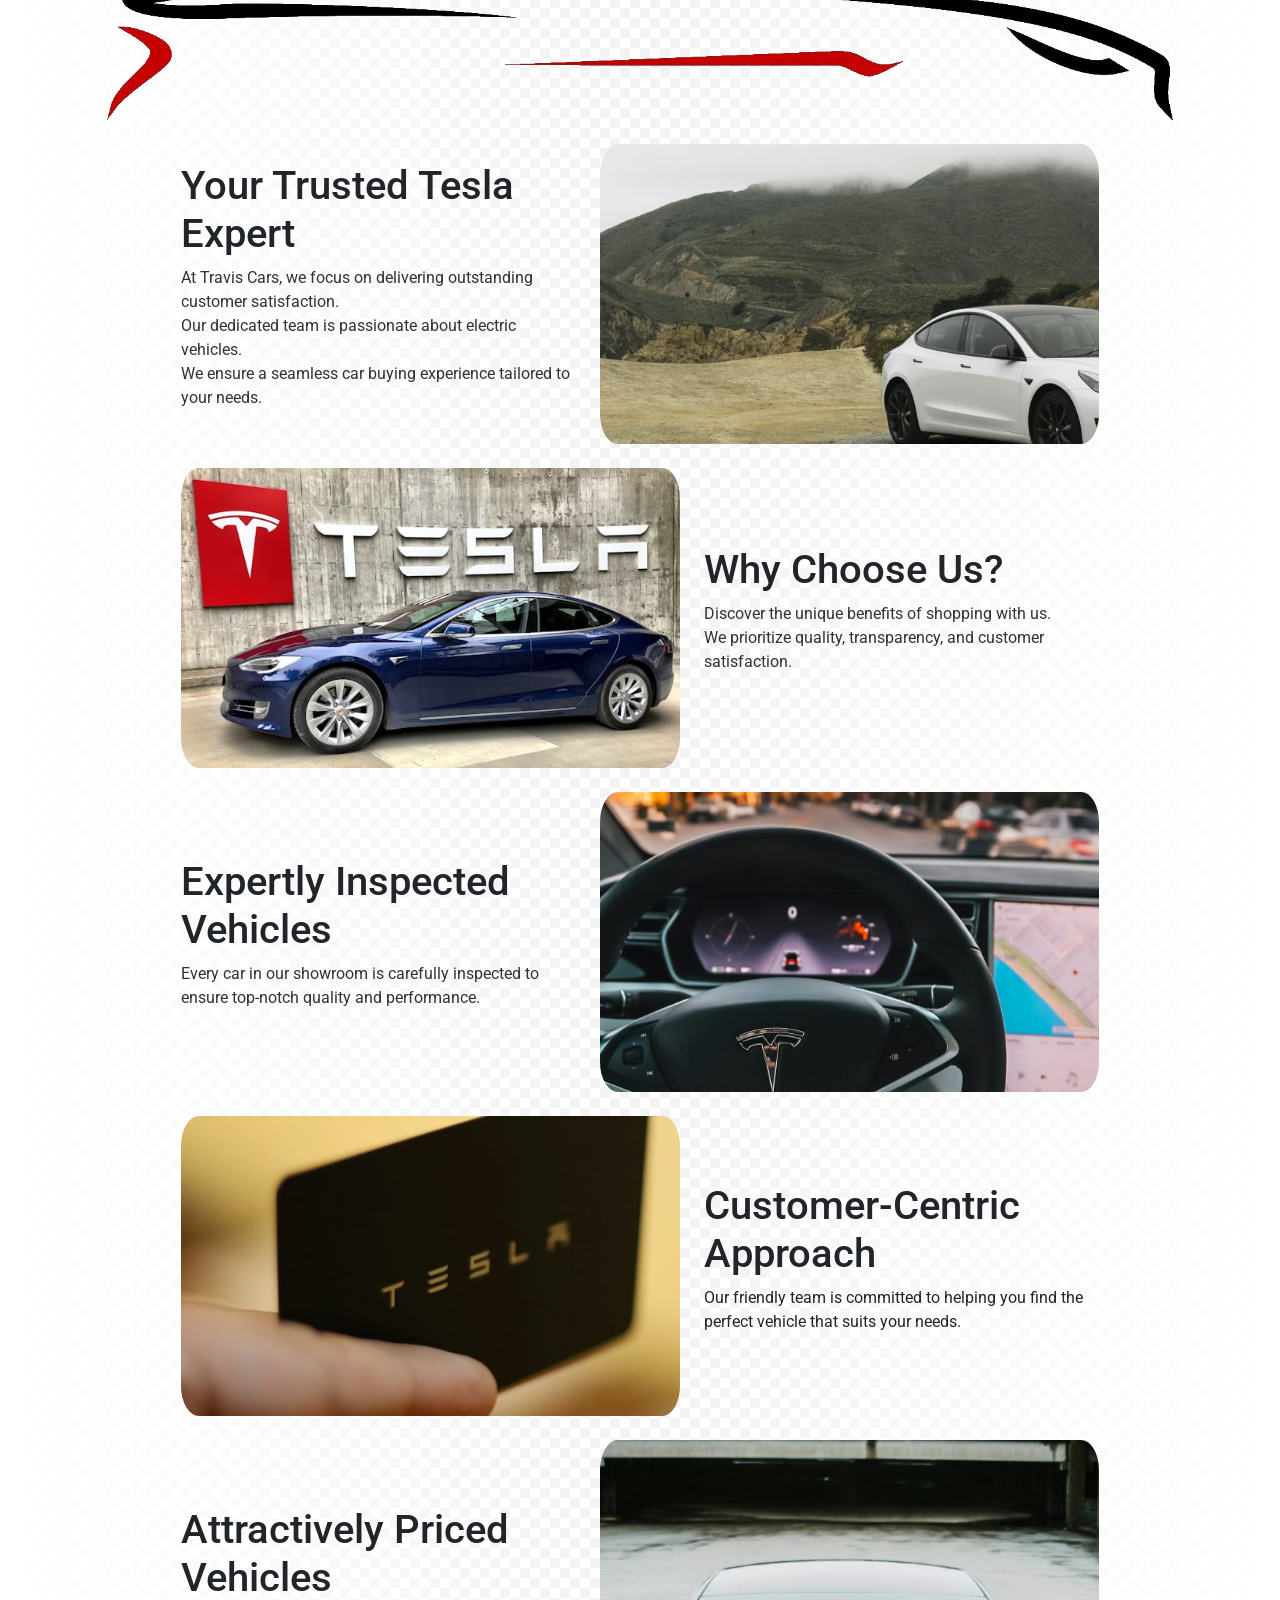
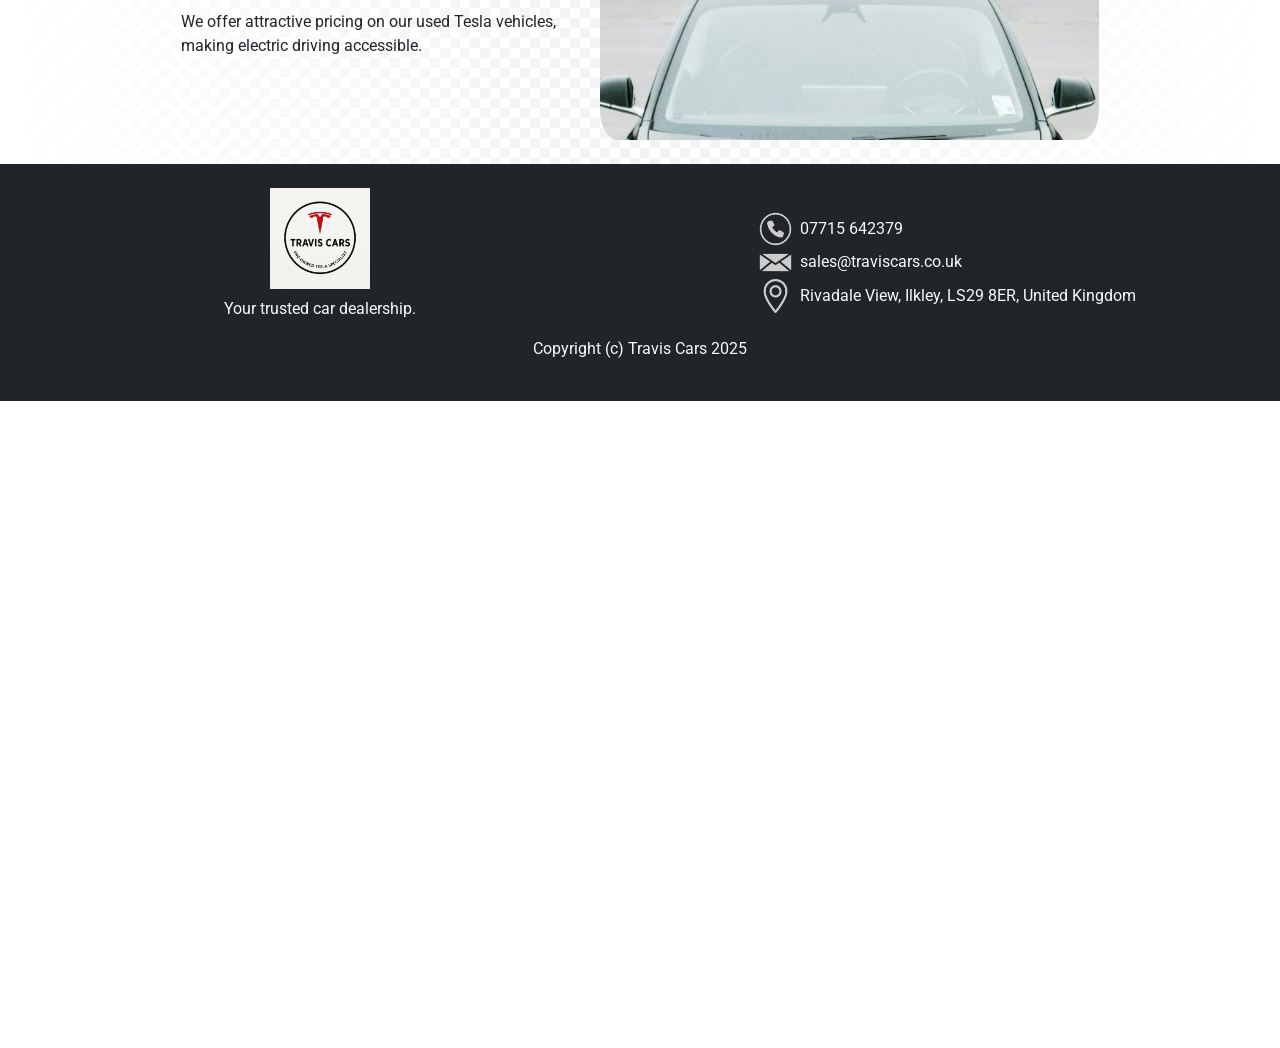
==== commit 4bda3b0b: "Bug fix.  Added missing container-fluid to main to remove the horizontal scroll bar." ====
--- a/index.html
+++ b/index.html
@@ -32,7 +32,7 @@
     </header>
 
     <!-- Main content -->
-    <main>
+    <main class="container-fluid">
         <!-- Hero and carousel and titles -->
         <!-- TODO overlay titles over the bk image and build a carousel -->
         <div class="row position-relative">
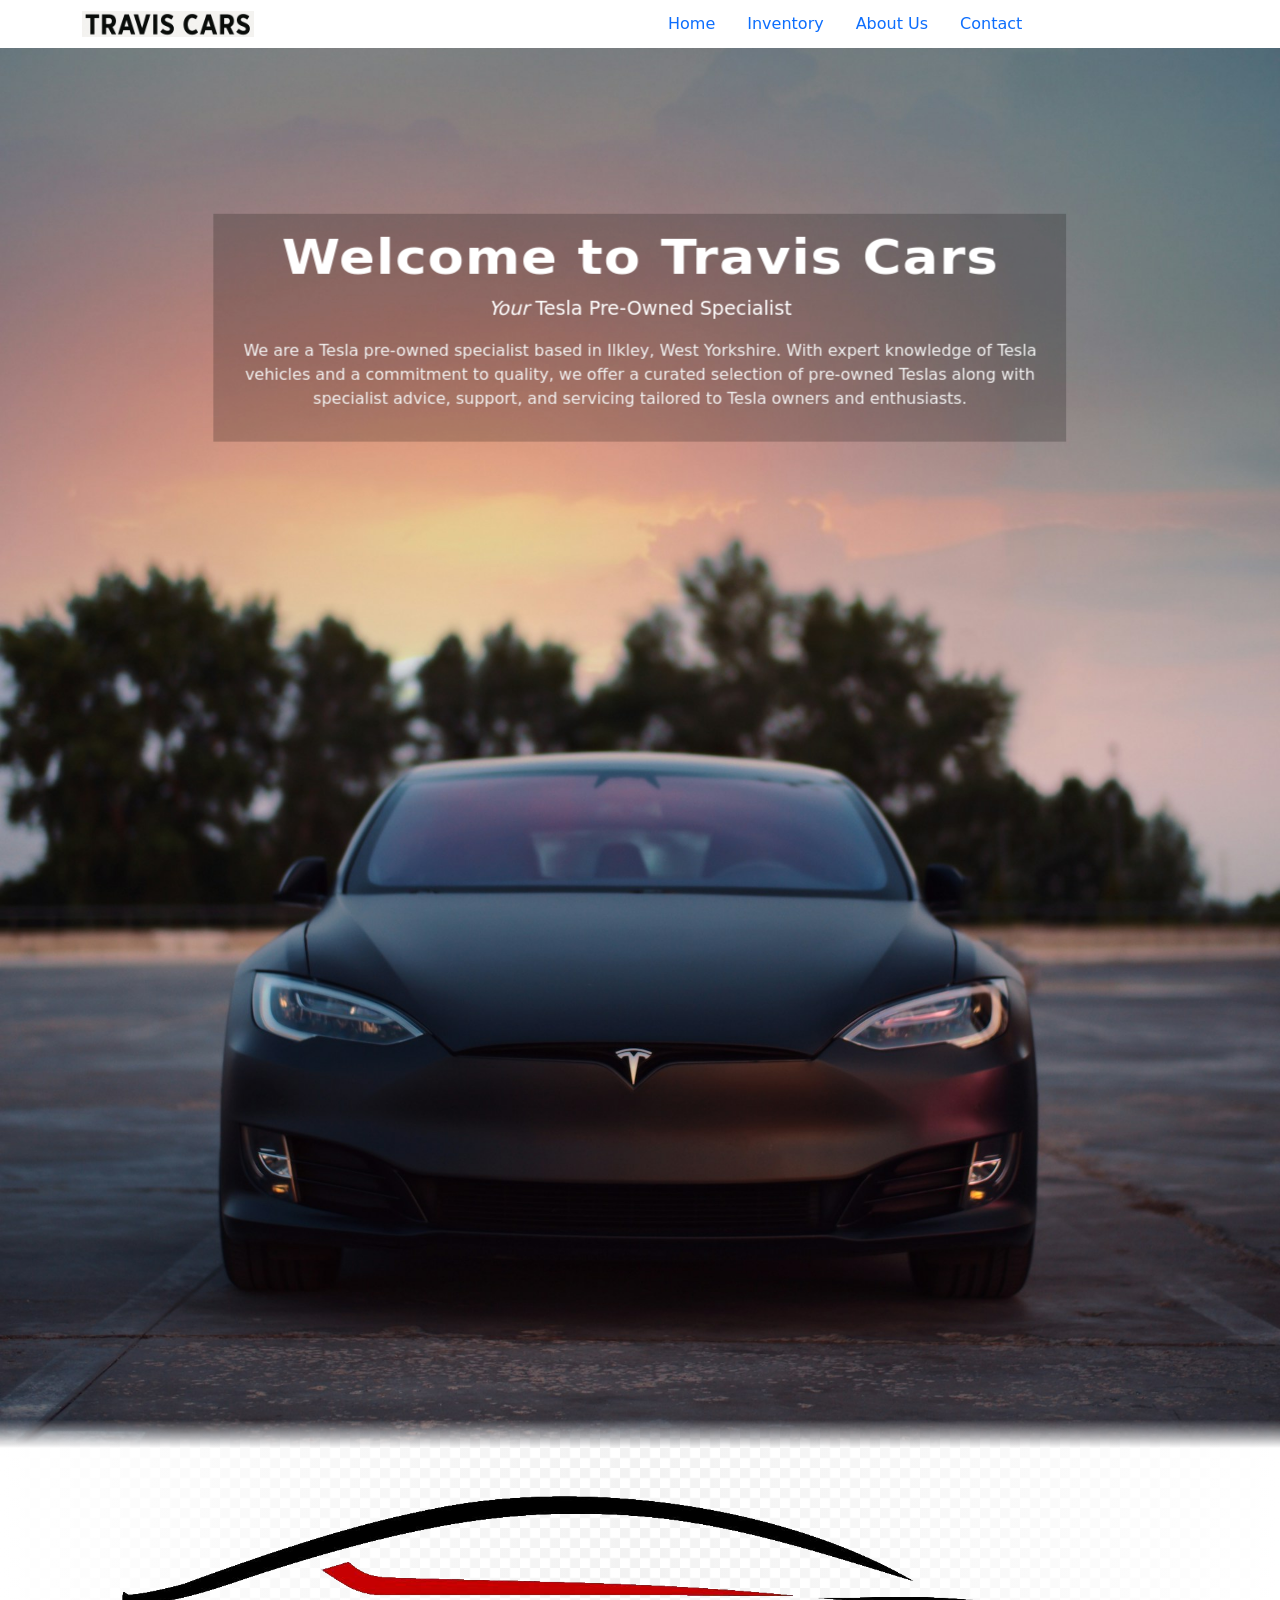
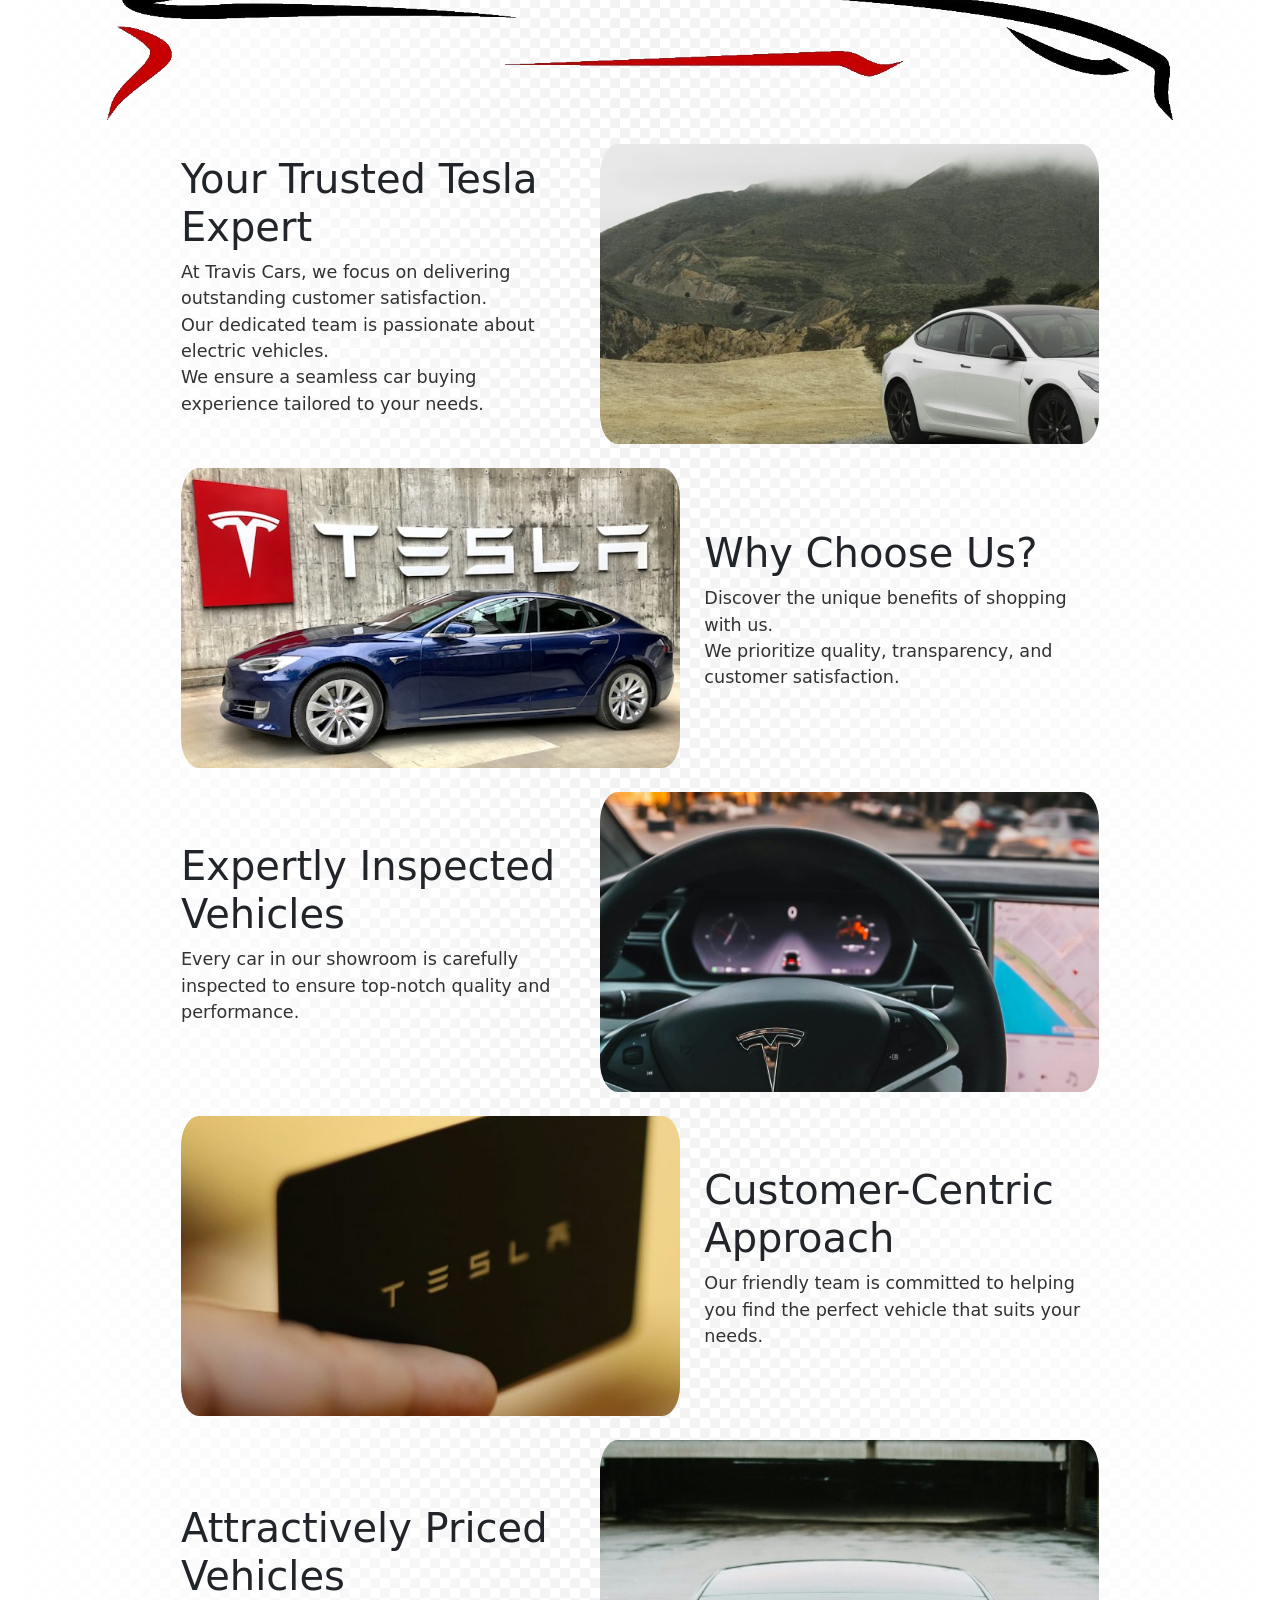
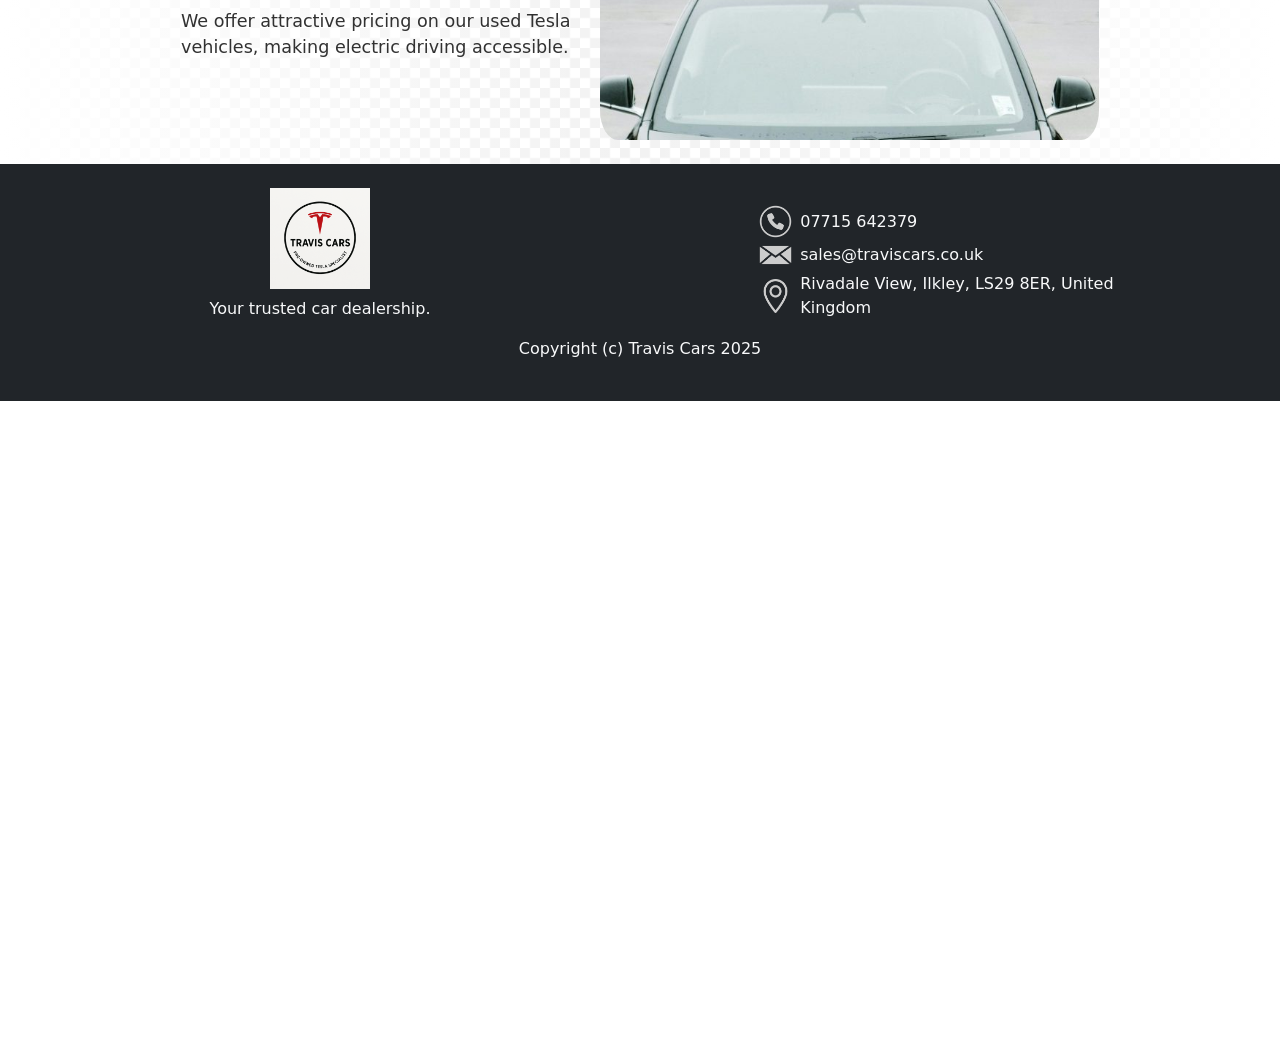
==== commit 321b62f7: "Minor tweaks and switch to Inter font" ====
--- a/index.html
+++ b/index.html
@@ -7,9 +7,12 @@
 
     <link href="https://cdn.jsdelivr.net/npm/bootstrap@5.0.2/dist/css/bootstrap.min.css" rel="stylesheet" integrity="sha384-EVSTQN3/azprG1Anm3QDgpJLIm9Nao0Yz1ztcQTwFspd3yD65VohhpuuCOmLASjC" crossorigin="anonymous">
 
-    <link rel="preconnect" href="https://fonts.googleapis.com">
+    <!-- <link rel="preconnect" href="https://fonts.googleapis.com">
     <link rel="preconnect" href="https://fonts.gstatic.com" crossorigin>
-    <link href="https://fonts.googleapis.com/css2?family=Just+Another+Hand&family=Montserrat:ital,wght@0,100..900;1,100..900&family=Roboto:ital,wght@0,100..900;1,100..900&family=Space+Mono:ital,wght@0,400;0,700;1,400;1,700&display=swap" rel="stylesheet">
+    <link href="https://fonts.googleapis.com/css2?family=Just+Another+Hand&family=Montserrat:ital,wght@0,100..900;1,100..900&family=Roboto:ital,wght@0,100..900;1,100..900&family=Space+Mono:ital,wght@0,400;0,700;1,400;1,700&display=swap" rel="stylesheet"> -->
+
+    <link rel="preconnect" href="https://rsms.me/">
+    <link rel="stylesheet" href="https://rsms.me/inter/inter.css">
 
     <link rel="stylesheet" href="./css/styles.css">
 </head>
@@ -45,7 +48,7 @@
             <div class="position-absolute start-50 translate-middle text-center text-white col-8 fade-in-bk-titles"
                 id="welcome-titles">
                 <div class="fade-in-titles">
-                    <h1 class="fw-bold">Welcome to Travis Cars </h1>
+                    <h1>Welcome to Travis Cars </h1>
                     <p><em>Your</em> Tesla Pre-Owned Specialist</p>
                     <p>We are a Tesla pre-owned specialist based in Ilkley, West Yorkshire. 
                         With expert knowledge of Tesla vehicles and a commitment to quality, 
@@ -112,7 +115,7 @@
                     style="height: 300px; object-fit: cover; border-radius: 30px;">
                 <div class="col-4">
                     <h1>Customer-Centric Approach</h1>
-                    <p>
+                    <p class="trusted-sml-text">
                         Our friendly team is committed to helping you find the perfect vehicle that suits your needs.
                     </p>
                 </div>
@@ -122,7 +125,7 @@
             <div class="row justify-content-center align-items-center pb-4 gap-0">
                 <div class="col-4">
                     <h1>Attractively Priced Vehicles</h1>
-                    <p>
+                    <p class="trusted-sml-text">
                         We offer attractive pricing on our used Tesla vehicles, making electric driving accessible.
                     </p>
                 </div>
--- a/css/styles.css
+++ b/css/styles.css
@@ -1,10 +1,10 @@
 
-body {
-  font-family: "Roboto", sans-serif;
-  font-optical-sizing: auto;
-  font-weight: <weight>;
-  font-style: normal;
-  font-variation-settings: "wdth" 100;
+:root {
+    font-family: Inter, sans-serif;
+    font-feature-settings: 'liga' 1, 'calt' 1; /* fix for Chrome */
+}
+@supports (font-variation-settings: normal) {
+    :root { font-family: InterVariable, sans-serif; }
 }
 
 main {
@@ -20,20 +20,27 @@
     background-size: 100%, 20px;
 }
 
-h1 {
-    font-weight: 500;
-}
 
 #welcome-titles {
-    /* > h1 {
-         font-size: 3rem;
-         font-weight: 700;
-    } */
+    > div {
+        > h1 {
+            font-size: 3rem;
+            font-weight: bold;
 
-    > p {
-        font-size: 1rem;
+            /* Make title a little wider */
+            display: inline-block; /* Required for transform to work on text */
+            transform: scaleX(1.1); /* Stretches the text to 150% width */
+            transform-origin: center; /* Keeps it aligned to the left */    
+            letter-spacing: 1px;
+        }
+
+        /* Titles sub title */
+        > p:first-of-type {
+            font-size: 1.2rem;
+        }
     }
 
+    /* Position the title block and background */
     background-color: rgba(1,1, 1, 0.2);
     padding: 15px;
     top: 20%;
@@ -55,7 +62,8 @@
     animation-delay: 0.5s;
     opacity: 0;
 
-    > p:last-child {
+    /* Titles descriptive text */
+    > p:last-of-type {
         color: rgb(242, 242, 242);
     }
 }
@@ -66,4 +74,5 @@
 
 .trusted-sml-text {
     color: rgb(50, 50, 50);
+    font-size: 1.1rem;
 }
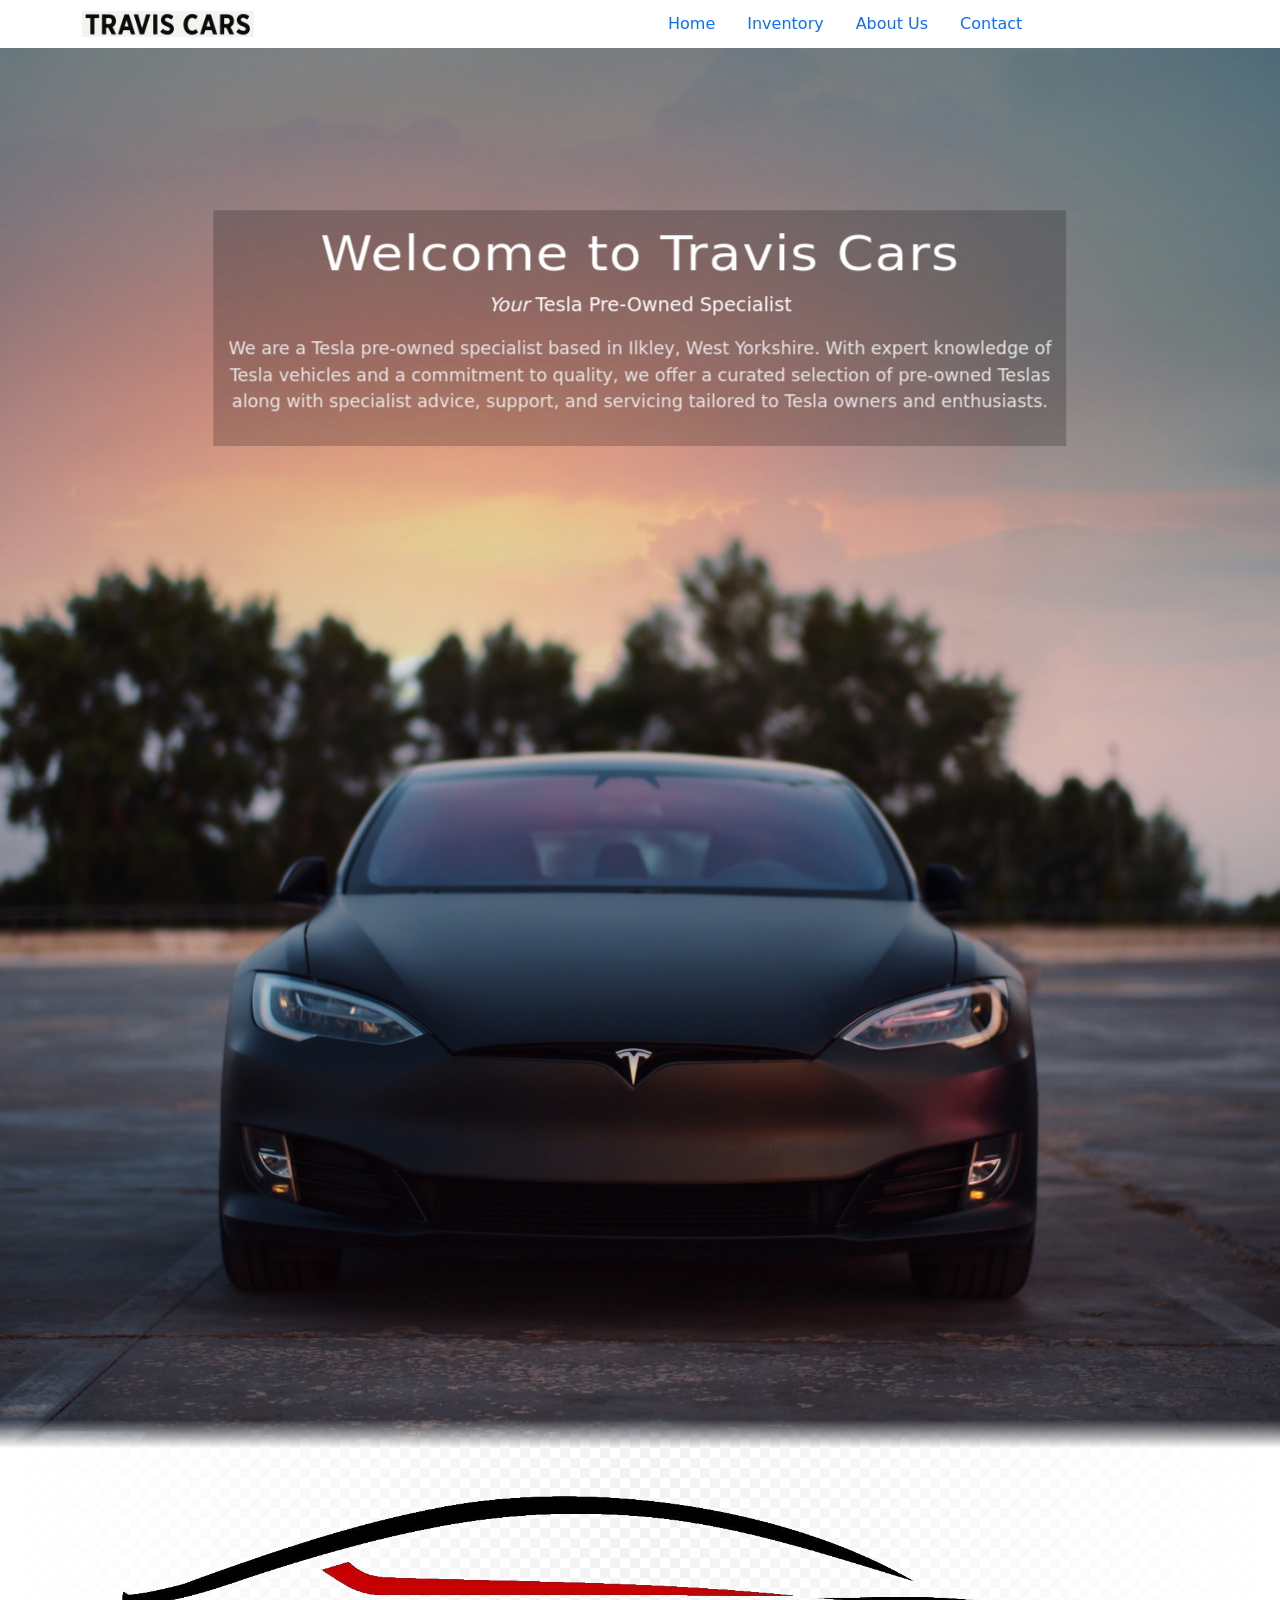
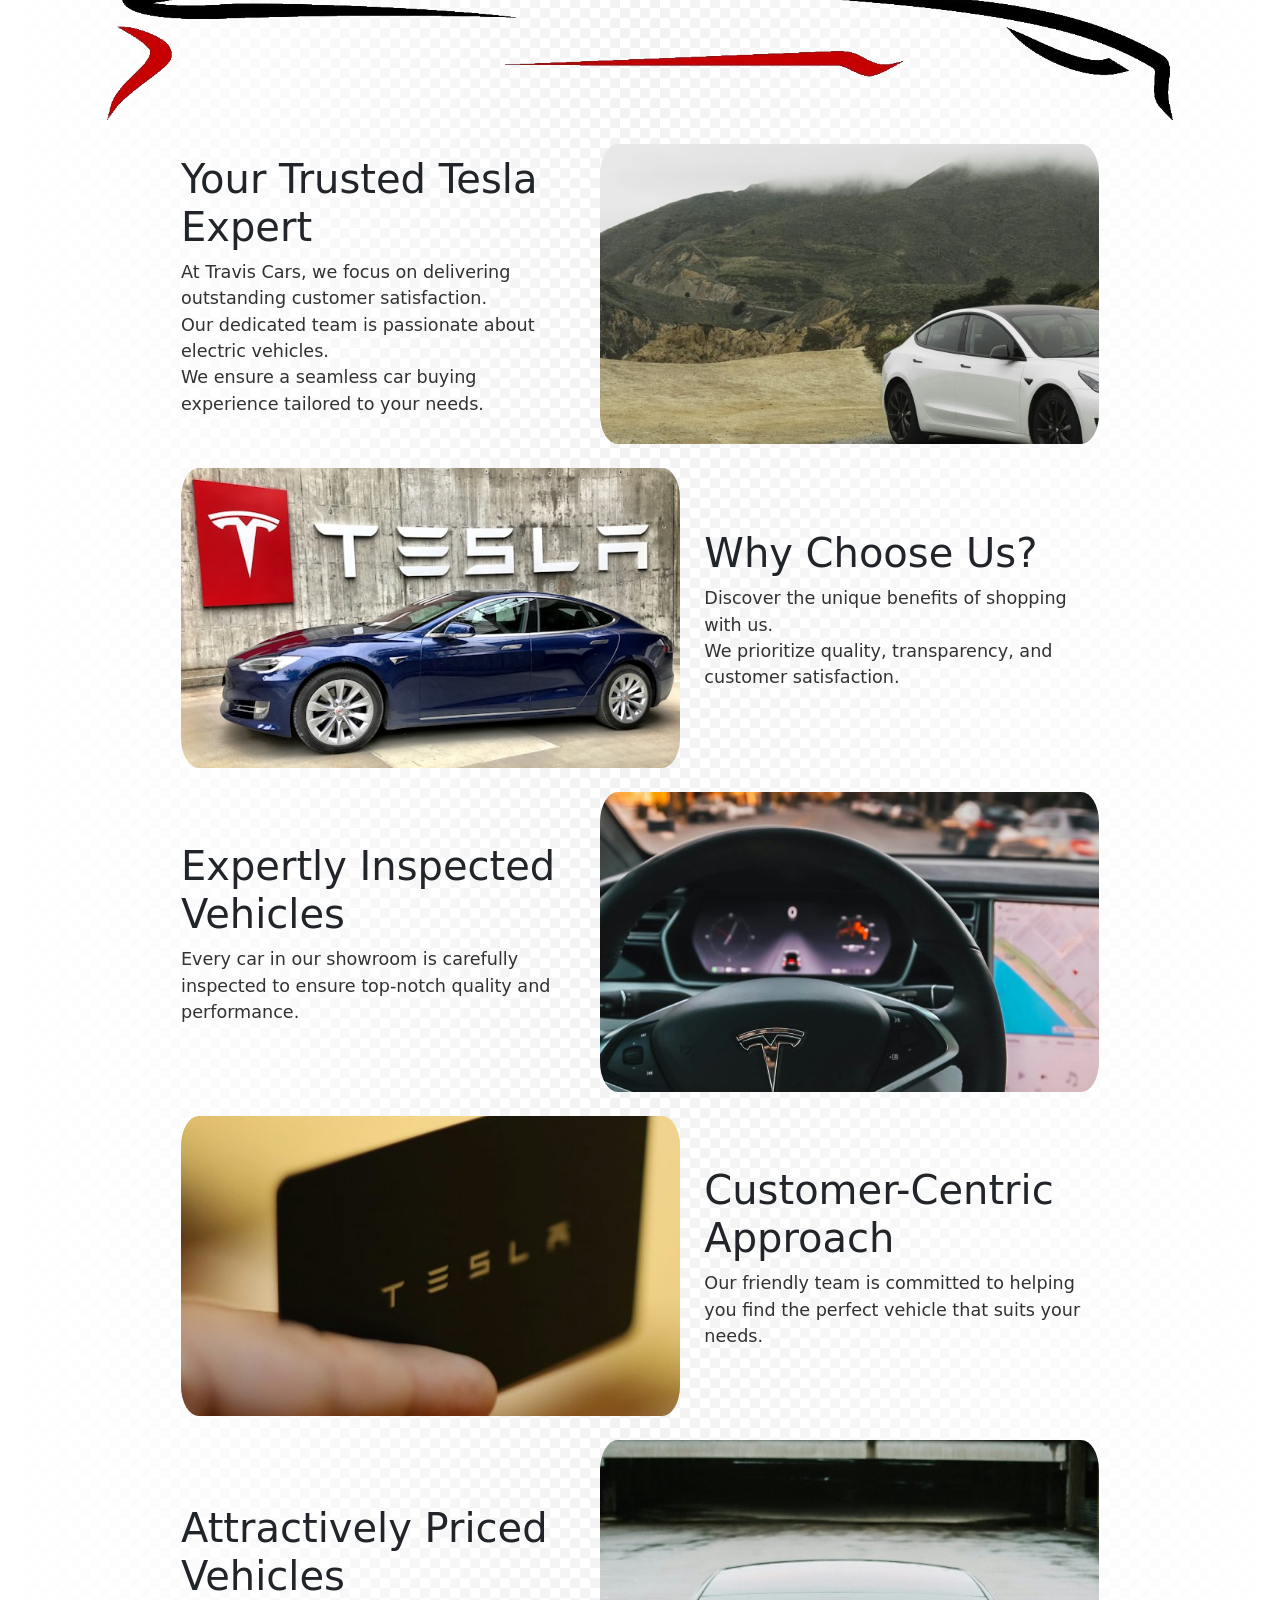
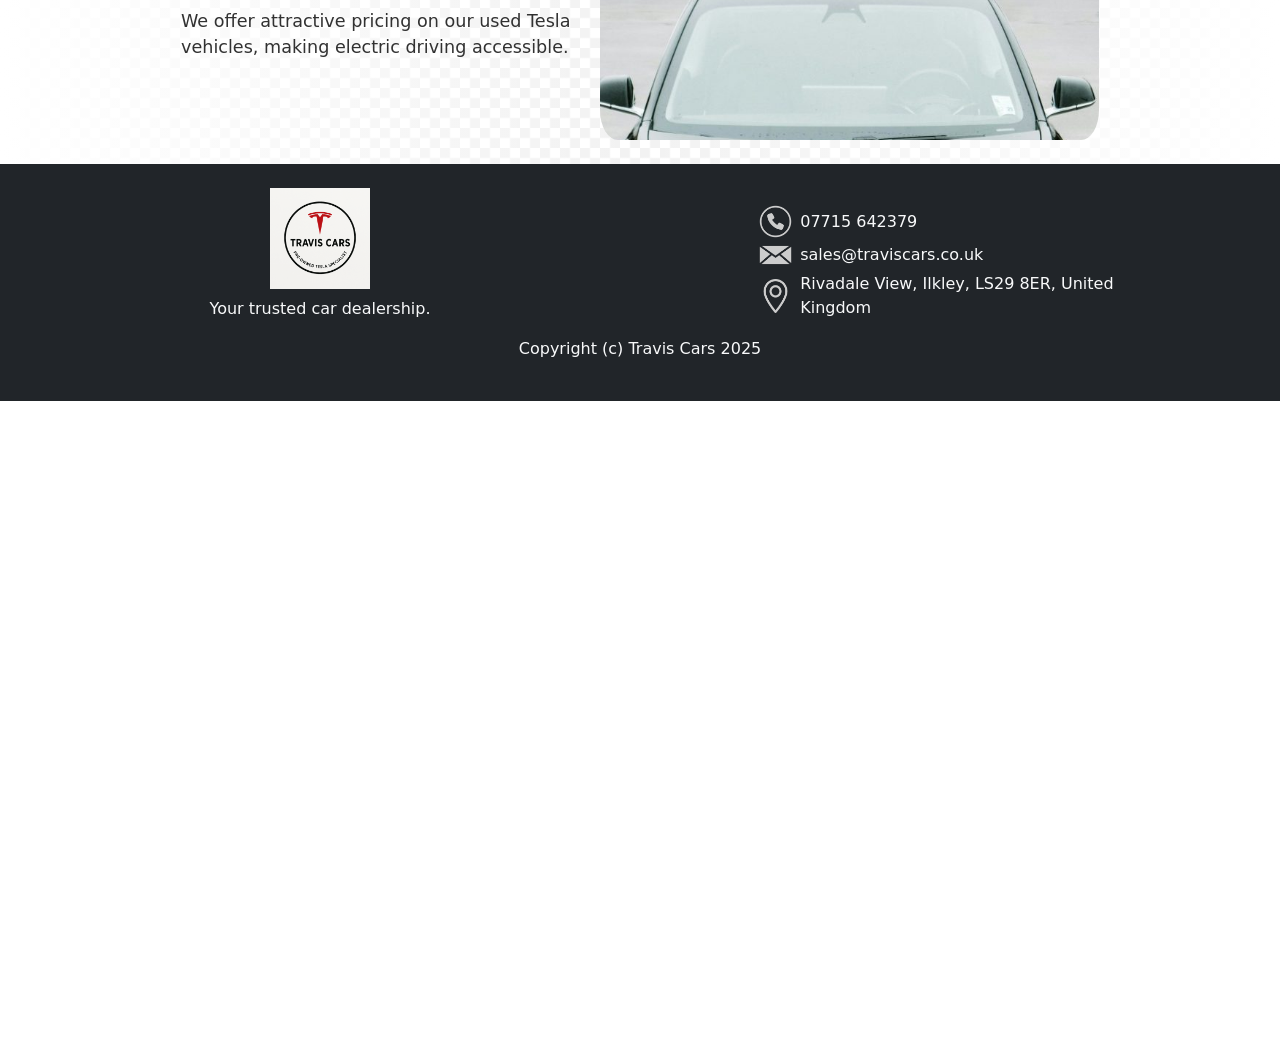
==== commit e036017e: "Changed font to Mulish (Muli) which was used by the original site" ====
--- a/index.html
+++ b/index.html
@@ -11,8 +11,12 @@
     <link rel="preconnect" href="https://fonts.gstatic.com" crossorigin>
     <link href="https://fonts.googleapis.com/css2?family=Just+Another+Hand&family=Montserrat:ital,wght@0,100..900;1,100..900&family=Roboto:ital,wght@0,100..900;1,100..900&family=Space+Mono:ital,wght@0,400;0,700;1,400;1,700&display=swap" rel="stylesheet"> -->
 
-    <link rel="preconnect" href="https://rsms.me/">
-    <link rel="stylesheet" href="https://rsms.me/inter/inter.css">
+    <!-- <link rel="preconnect" href="https://rsms.me/">
+    <link rel="stylesheet" href="https://rsms.me/inter/inter.css"> -->
+
+    <link rel="preconnect" href="https://fonts.googleapis.com">
+    <link rel="preconnect" href="https://fonts.gstatic.com" crossorigin>
+    <link href="https://fonts.googleapis.com/css2?family=Mulish:ital,wght@0,200..1000;1,200..1000&display=swap" rel="stylesheet">
 
     <link rel="stylesheet" href="./css/styles.css">
 </head>
--- a/css/styles.css
+++ b/css/styles.css
@@ -1,13 +1,12 @@
-
 :root {
-    font-family: Inter, sans-serif;
-    font-feature-settings: 'liga' 1, 'calt' 1; /* fix for Chrome */
-}
-@supports (font-variation-settings: normal) {
-    :root { font-family: InterVariable, sans-serif; }
+    /* General font Mulish from Google */
+    font-family: "Mulish", sans-serif;
+    font-optical-sizing: auto;
+    font-style: normal;
 }
 
 main {
+    /* Subtle checkered background pattern */
     background-image: 
         linear-gradient(to right, 
         rgba(255, 255, 255, 1) 0%,   
@@ -15,7 +14,6 @@
         rgba(255, 255, 255, 1) 100%  
         ),
         url('../img/20251110_201052.png');
-    /* height: 40px; */
     background-repeat: no-repeat, repeat;
     background-size: 100%, 20px;
 }
@@ -25,18 +23,19 @@
     > div {
         > h1 {
             font-size: 3rem;
-            font-weight: bold;
+            font-weight: 500;
 
             /* Make title a little wider */
-            display: inline-block; /* Required for transform to work on text */
-            transform: scaleX(1.1); /* Stretches the text to 150% width */
-            transform-origin: center; /* Keeps it aligned to the left */    
+            display: inline-block;
+            transform: scaleX(1.1);
+            transform-origin: center;
             letter-spacing: 1px;
         }
 
         /* Titles sub title */
         > p:first-of-type {
             font-size: 1.2rem;
+            font-weight: 500;
         }
     }
 
@@ -64,7 +63,9 @@
 
     /* Titles descriptive text */
     > p:last-of-type {
-        color: rgb(242, 242, 242);
+        color: rgb(232, 232, 232);
+        font-size: 1.1rem;
+        font-weight: 300;
     }
 }
 @keyframes fade-in-titles-animation {
@@ -75,4 +76,5 @@
 .trusted-sml-text {
     color: rgb(50, 50, 50);
     font-size: 1.1rem;
+    font-weight: 400;
 }
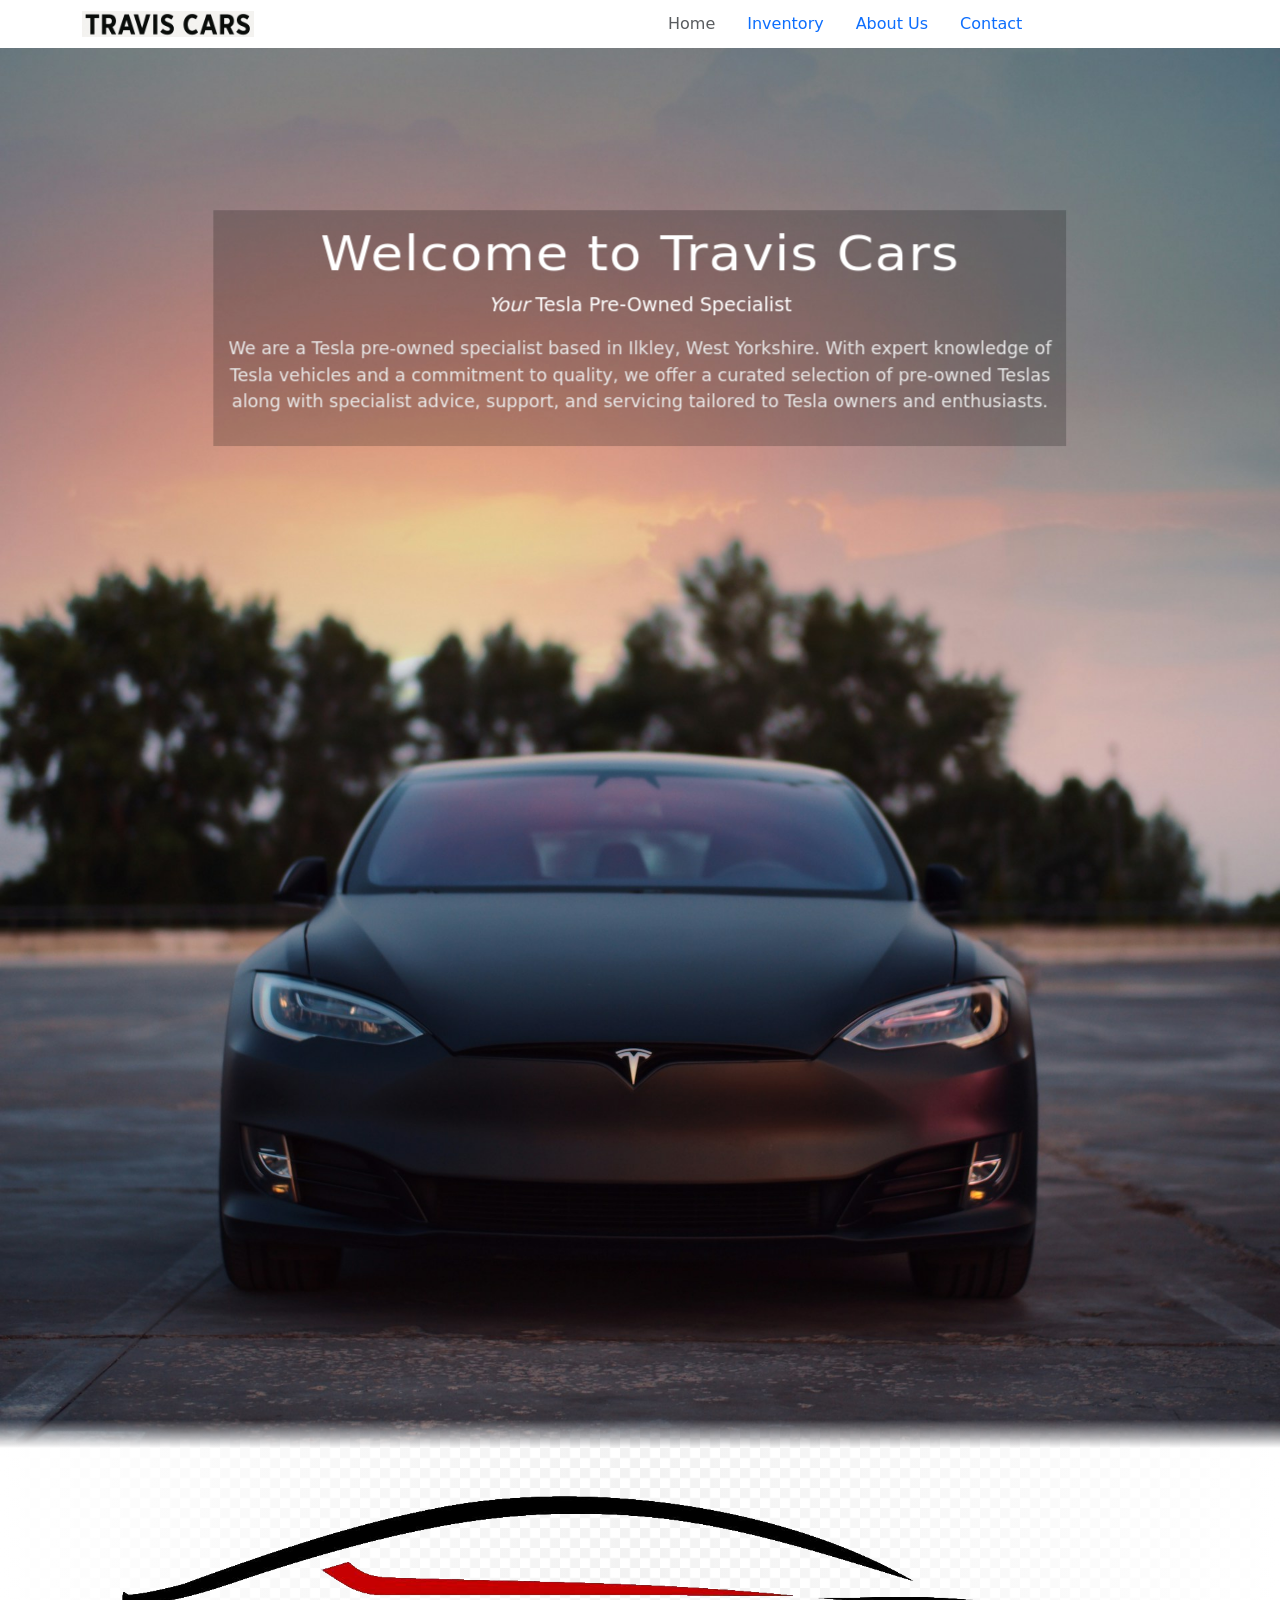
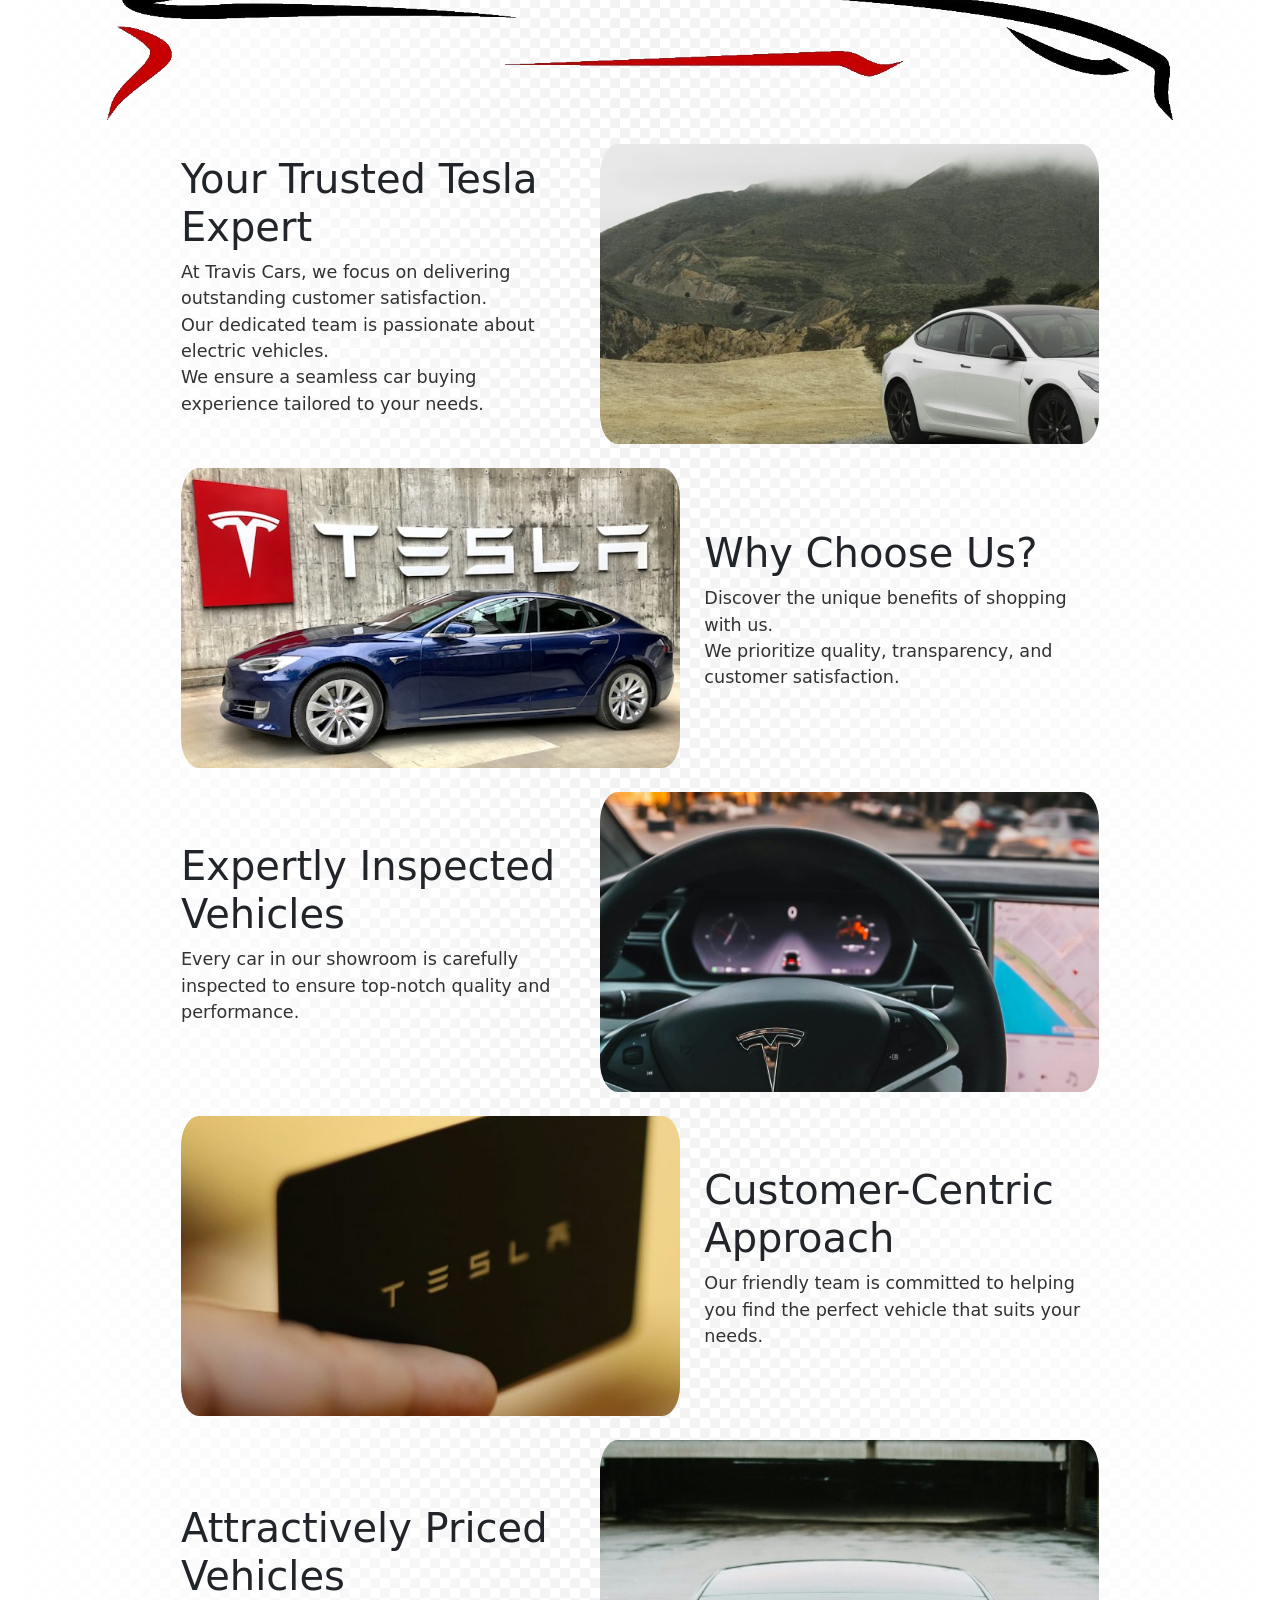
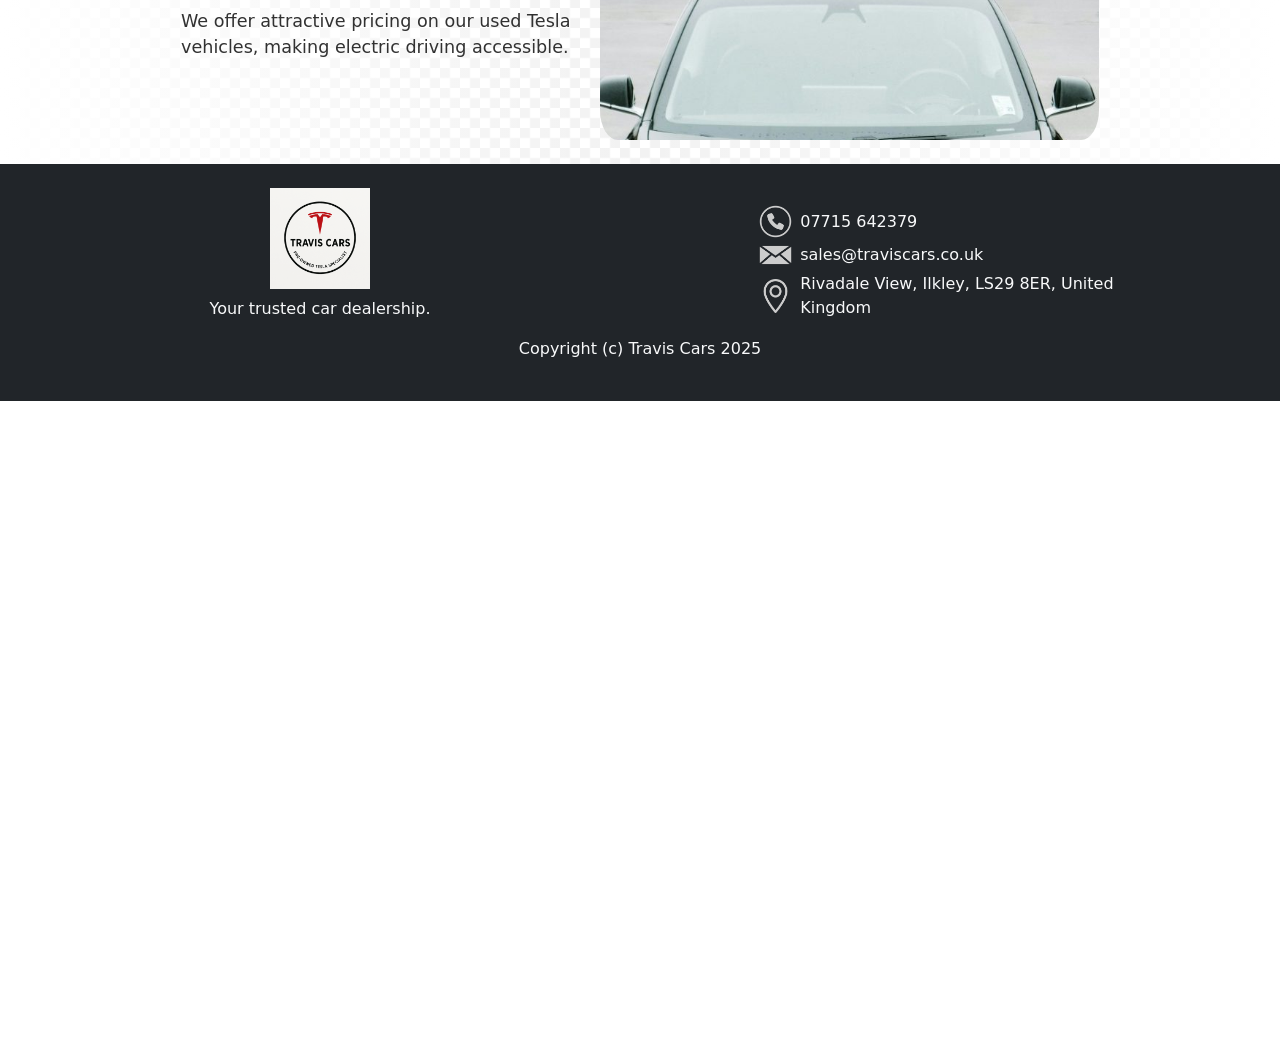
==== commit 39fc46f9: "Initial inventory page, and updates to mobile view Responsive layout for mobile in inventory and mai" ====
--- a/index.html
+++ b/index.html
@@ -29,8 +29,8 @@
             </div>
             <div class="navbar col m-0 p-0">
                 <ul class="nav">
-                    <li class="nav-item"><a class="nav-link" href="#">Home</a></li>
-                    <li class="nav-item"><a class="nav-link" href="#">Inventory</a></li>
+                    <li class="nav-item"><a class="nav-link disabled" href="#">Home</a></li>
+                    <li class="nav-item"><a class="nav-link" href="inventory.html">Inventory</a></li>
                     <li class="nav-item"><a class="nav-link" href="#">About Us</a></li>
                     <li class="nav-item"><a class="nav-link" href="#">Contact</a></li>
                 </ul>
@@ -41,7 +41,7 @@
     <!-- Main content -->
     <main class="container-fluid">
         <!-- Hero and carousel and titles -->
-        <!-- TODO overlay titles over the bk image and build a carousel -->
+        <!-- TODO build a carousel -->
         <div class="row position-relative">
             <img class="col-12 p-0" src="./img/model-s-front-sunset-1980x2880.jpg" alt="Car parked at sunset" 
                 style="height: 1400px; object-fit: cover; mask-image: 
@@ -71,8 +71,8 @@
         <section class="container-fluid">
 
             <!-- Trusted experts -->
-            <div class="row justify-content-center align-items-center my-4 gap-0">
-                <div class="col-4">
+            <div class="row justify-content-center align-items-center my-4 gap-0" id="card-container">
+                <div class="col-12 col-md-4">
                     <h1>Your Trusted Tesla Expert</h1>
                     <p class="trusted-sml-text">
                         At Travis Cars, we focus on delivering outstanding customer satisfaction.<br>
@@ -80,17 +80,17 @@
                         We ensure a seamless car buying experience tailored to your needs.
                     </p>
                 </div>
-                <img src="./img/tesla-in-front-of=hillside-683x683.jpg" 
-                    alt="Car parked in front of misty hillside" class="col-5" 
+                <img src="./img/tesla-in-front-of=hillside-683x683.jpg"
+                    alt="Car parked in front of misty hillside" class="object-fit-cover col-12 col-md-5 order-2 order-md-1"
                     style="height: 300px; object-fit: cover; border-radius: 30px;">
             </div>
 
             <!-- Why Choose Us -->
             <div class="row justify-content-center align-items-center my-4 gap-0">
-                <img src="./img/model-s-in-front-of-sign-683x455.jpg" 
-                    alt="Car in front of signage" class="col-5 object-fit-cover"
+                <img src="./img/model-s-in-front-of-sign-683x455.jpg"
+                    alt="Car in front of signage" class="object-fit-cover col-12 col-md-5 order-2 order-md-1"
                     style="height: 300px; object-fit: cover; border-radius: 30px;">
-                <div class="col-4">
+                <div class="col-12 col-md-4 order-1 order-md-2">
                     <h1>Why Choose Us?</h1>
                     <p class="trusted-sml-text">
                         Discover the unique benefits of shopping with us.<br>
@@ -101,23 +101,23 @@
            
             <!-- Inspected Vehicles -->
             <div class="row justify-content-center align-items-center my-4 gap-0">
-                <div class="col-4">
+                <div class="col-12 col-md-4">
                     <h1>Expertly Inspected Vehicles</h1>
                     <p class="trusted-sml-text">
                         Every car in our showroom is carefully inspected to ensure top-notch quality and performance.
                     </p>
                 </div>
                 <img src="./img/steering-wheel-683x683.jpg" 
-                    alt="Steering wheel image" class="col-5"
+                    alt="Steering wheel image" class="object-fit-cover col-12 col-md-5 order-2 order-md-1"
                     style="height: 300px; object-fit: cover; border-radius: 30px;">
             </div>
 
             <!-- Customer Centric -->
             <div class="row justify-content-center align-items-center my-4 gap-0">
-                <img src="./img/key-card-683x683.jpg" 
-                    alt="Tesla keycard image" class="col-5"
+                <img src="./img/key-card-683x683.jpg" class="col-12 col-md-5 order-2 order-md-1"
+                    alt="Tesla keycard image" class="object-fit-cover col-12 col-md-5 order-2 order-md-1"
                     style="height: 300px; object-fit: cover; border-radius: 30px;">
-                <div class="col-4">
+                <div class="col-12 col-md-4 order-1 order-md-2">
                     <h1>Customer-Centric Approach</h1>
                     <p class="trusted-sml-text">
                         Our friendly team is committed to helping you find the perfect vehicle that suits your needs.
@@ -127,14 +127,14 @@
  
             <!-- Attractive Pricing -->
             <div class="row justify-content-center align-items-center pb-4 gap-0">
-                <div class="col-4">
+                <div class="col-12 col-md-4">
                     <h1>Attractively Priced Vehicles</h1>
                     <p class="trusted-sml-text">
                         We offer attractive pricing on our used Tesla vehicles, making electric driving accessible.
                     </p>
                 </div>
                 <img src="./img/car-nose-view-683x683.jpg" 
-                    alt="Car nose view image" class="col-5"
+                    alt="Car nose view image" class="object-fit-cover col-12 col-md-5 order-2 order-md-1"
                     style="height: 300px; object-fit: cover; border-radius: 30px;">
             </div>
         </section>
